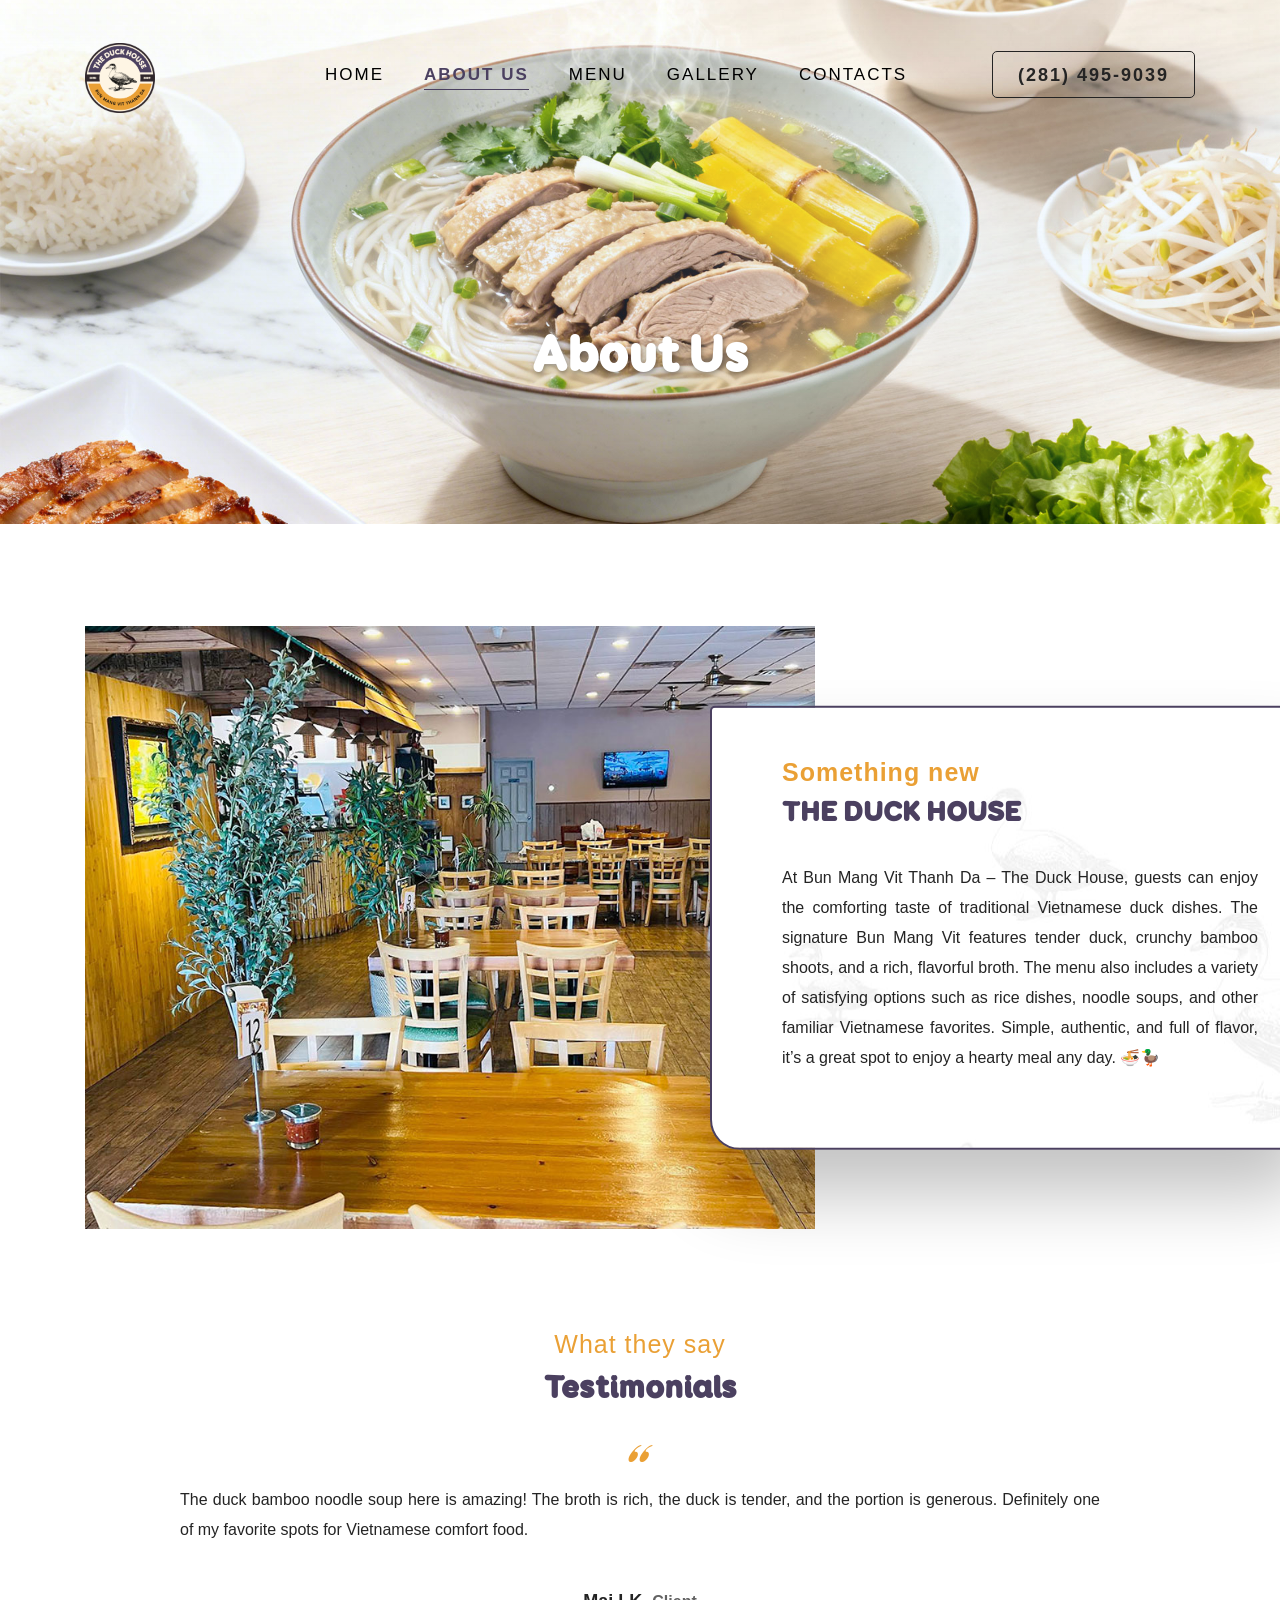
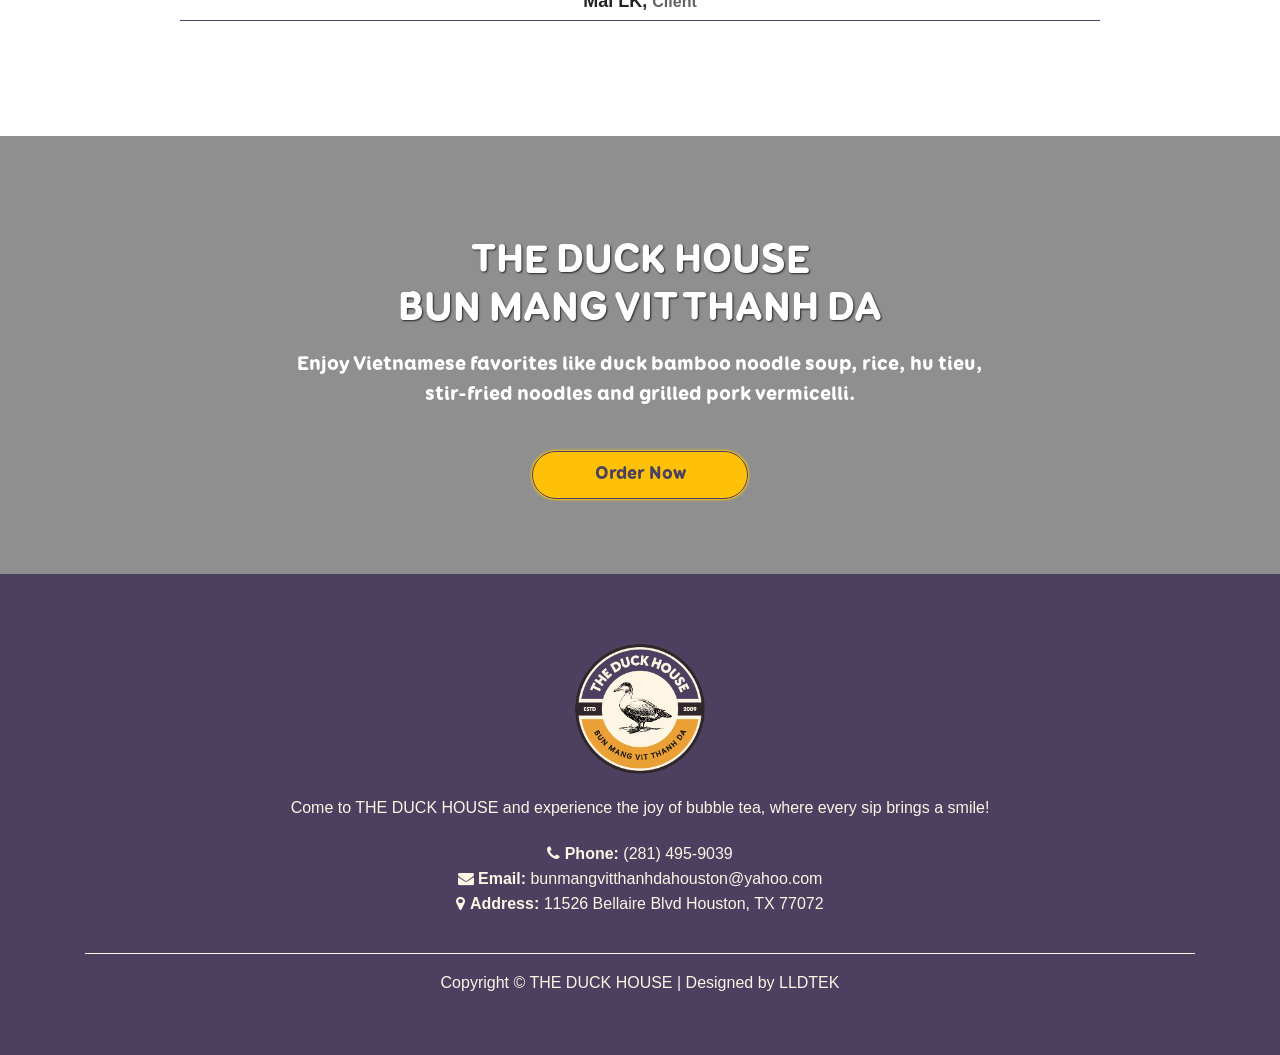
==== abouts.html @ c7962e93 "A-03" ====
<!DOCTYPE html>
<html lang="en">
<head>
<title>About Us | BUN MANG VIT THANH DA - THE DUCK HOUSE</title>
<meta charset="utf-8">
<meta http-equiv="X-UA-Compatible" content="IE=edge">
<meta name="description" content="88 SAIGON Pho & Banh Mi">
<meta name="viewport" content="width=device-width, initial-scale=1">
<link rel="stylesheet" type="text/css" href="styles/bootstrap-4.1.2/bootstrap.min.css">
<link href="plugins/font-awesome-4.7.0/css/font-awesome.min.css" rel="stylesheet" type="text/css">
<link rel="stylesheet" type="text/css" href="plugins/OwlCarousel2-2.2.1/owl.carousel.css">
<link rel="stylesheet" type="text/css" href="plugins/OwlCarousel2-2.2.1/owl.theme.default.css">
<link rel="stylesheet" type="text/css" href="plugins/OwlCarousel2-2.2.1/animate.css">
<link rel="icon" href="images/bun-mang-vit-thanh-da-the-duck-house-favicon.svg">
<link href="plugins/jquery-datepicker/jquery-ui.css" rel="stylesheet" type="text/css">
<link href="plugins/jquery-timepicker/jquery.timepicker.css" rel="stylesheet" type="text/css">
<link rel="stylesheet" href="../../assets/vendors/themify-icons/css/themify-icons.css">    
<link rel="stylesheet" type="text/css" href="styles/about.css">
<link rel="stylesheet" type="text/css" href="styles/about_responsive.css">
</head>
<body>

<div class="super_container">
	
	<!-- Header -->

	<header class="header">
		<div class="container">
			<div class="row">
				<div class="col">
					<div class="header_content d-flex flex-row align-items-center justify-content-start">
						<div class="logo">
							<a href="#">
								<img src="images/bun-mang-vit-thanh-da-the-duck-house-logo.png" style="width: 70px">
							</a>
						</div>
						<nav class="main_nav">
							<ul class="d-flex flex-row align-items-center justify-content-start">
								<li><a href="index.html">home</a></li>
								<li><a href="abouts.html" class="active">about us</a></li>
								<li><a href="menu.html">menu</a></li>
								<li><a href="gallery.html">gallery</a></li>
								<li><a href="contacts.html">contacts</a></li>
							</ul>
						</nav>
						<div class="reservations_phone ml-auto"><a href="tel:+1(281) 495-9039" class="phone">(281) 495-9039</a></div>
					</div>
				</div>
			</div>
		</div>
	</header>

	<!-- Hamburger -->
	
	<div class="hamburger_bar trans_400 d-flex flex-row align-items-center justify-content-start">
		<div class="hamburger">
			<div class="menu_toggle d-flex flex-row align-items-center justify-content-start">
				<span>menu</span>
				<div class="hamburger_container">
					<div class="menu_hamburger">
						<div class="line_1 hamburger_lines" style="transform: matrix(1, 0, 0, 1, 0, 0);"></div>
						<div class="line_2 hamburger_lines" style="visibility: inherit; opacity: 1;"></div>
						<div class="line_3 hamburger_lines" style="transform: matrix(1, 0, 0, 1, 0, 0);"></div>
					</div>
				</div>
			</div>
		</div>
	</div>

	<!-- Menu -->

	<div class="menu trans_800">
		<div class="menu_content d-flex flex-column align-items-center justify-content-center text-center">
			<ul>
				<li><a href="index.html">home</a></li>
				<li><a href="abouts.html" class="active">about us</a></li>
				<li><a href="menu.html">menu</a></li>
				<li><a href="gallery.html">gallery</a></li>
				<li><a href="contacts.html">contacts</a></li>
			</ul>
		</div>
		<div class="menu_reservations_phone ml-auto"><a href="tel:+1(281) 495-9039" class="phone">(281) 495-9039</a></div>
	</div>
	
	<!-- Home -->

	<div class="home">
		<div class="parallax_background parallax-window" data-parallax="scroll" data-image-src="images/bun-mang-vit-thanh-da-the-duck-house-banner-03.jpg" data-speed="0.8"></div>
		<div class="overlay-banner"></div>
		<div class="home_container">
			<div class="container">
				<div class="row">
					<div class="col">
						<div class="home_content text-center">
							<!-- <div class="home_subtitle page_subtitle" style="font-family: emoji">88 SAIGON Pho & Banh Mi</div> -->
							<div class="home_title"><h1>About Us</h1></div>
						</div>
					</div>
				</div>
			</div>
		</div>
	</div>

	<!-- Intro -->

	<div class="intro">
		<div class="container">
			<div class="row">
				<div class="col">
					<div class="intro_content" style="background: url(images/bg-02.jpg)">
						<div class="intro_subtitle page_subtitle_1"><b>Something new</b></div>
						<div class="intro_title"><h2>THE DUCK HOUSE</h2></div>
						<div class="intro_text">
							<p>
								At Bun Mang Vit Thanh Da – The Duck House, guests can enjoy the comforting taste of traditional Vietnamese duck dishes. The signature Bun Mang Vit features tender duck, crunchy bamboo shoots, and a rich, flavorful broth. The menu also includes a variety of satisfying options such as rice dishes, noodle soups, and other familiar Vietnamese favorites. Simple, authentic, and full of flavor, it’s a great spot to enjoy a hearty meal any day. 🍜🦆
							</p>
						</div>
					</div>
					<div class="row">
						<div class="col-lg-8">
							<div class="intro_image"><img src="images/bun-mang-vit-thanh-da-the-duck-house-business-hours-02.jpg" alt=""></div>
						</div>
					</div>
				</div>	
			</div>
		</div>
	</div>

	<!-- Chefs -->

	<!-- <div class="chefs">
		<div class="container">
			<div class="row">
				<div class="col">
					<div class="section_title_container">
						<div class="section_subtitle page_subtitle">Something new</div>
						<div class="section_title"><h1>Meet the Chefs</h1></div>
					</div>
				</div>
			</div>
			<div class="row chefs_text_row">
				<div class="col-lg-6">
					<div class="chefs_text">
						<p>Welcome to our Vietnamese Cuisine Restaurant, where every dish is a symphony of flavors, carefully crafted to transport you to the vibrant streets of Vietnam. Experience the tantalizing blend of aromatic herbs, bold spices, and fresh ingredients that make Vietnamese cuisine truly exceptional. From the fragrant pho that warms your soul to the delicate spring rolls that dance on your taste buds, our menu is a testament to the rich culinary heritage of Vietnam.</p>
					</div>
				</div>
				<div class="col-lg-6">
					<div class="chefs_text">
						<p>Whether you're craving the comforting embrace of a steaming bowl of bun bo Hue or the zesty burst of flavor from a plate of banh xeo, our skilled chefs are dedicated to delivering an authentic dining experience that captures the essence of Vietnamese gastronomy. Come, join us on this gastronomic adventure, where each bite is a voyage through the captivating flavors and cultural treasures of Vietnam.</p>
					</div>
				</div>
			</div>
			<div class="row chefs_row row-eq-height">
				
				<!-- Chef --
				<div class="col-xl-3 col-md-6 chef_col d-flex flex-column align-items-center justify-content-end">
					<div class="chef">
						<div class="chef_image"><img src="images/88-saigon-pho-banh-mi-chef-01.jpg" alt=""></div>
						<div class="chef_content text-center">
							<div class="chef_name">Gordon Arnold</div>
							<div class="chef_subtitle">Top Chef</div>
							<div class="chef_button ml-auto mr-auto trans_400"><a href="#">see more</a></div>
						</div>
					</div>
				</div>

				<!-- Chef --
				<div class="col-xl-3 col-md-6 chef_col d-flex flex-column align-items-center justify-content-end">
					<div class="chef">
						<div class="chef_image"><img src="images/88-saigon-pho-banh-mi-chef-02.jpg" alt=""></div>
						<div class="chef_content text-center">
							<div class="chef_name">Laura Edna</div>
							<div class="chef_subtitle">Sauce Chef</div>
							<div class="chef_button ml-auto mr-auto trans_400"><a href="#">see more</a></div>
						</div>
					</div>
				</div>

				<!-- Chef --
				<div class="col-xl-3 col-md-6 chef_col d-flex flex-column align-items-center justify-content-end">
					<div class="chef">
						<div class="chef_image"><img src="images/88-saigon-pho-banh-mi-chef-03.jpg" alt=""></div>
						<div class="chef_content text-center">
							<div class="chef_name">Brian Jones</div>
							<div class="chef_subtitle">Dessert Chef</div>
							<div class="chef_button ml-auto mr-auto trans_400"><a href="#">see more</a></div>
						</div>
					</div>
				</div>

				<!-- Chef --
				<div class="col-xl-3 col-md-6 chef_col d-flex flex-column align-items-center justify-content-end">
					<div class="chef">
						<div class="chef_image"><img src="images/88-saigon-pho-banh-mi-chef-04.jpg" alt=""></div>
						<div class="chef_content text-center">
							<div class="chef_name">Jennifer Bella</div>
							<div class="chef_subtitle">Sushi Chef</div>
							<div class="chef_button ml-auto mr-auto trans_400"><a href="#">see more</a></div>
						</div>
					</div>
				</div>

			</div>
		</div>
	</div> -->

	<!-- Testimonials -->

	<div class="testimonials">
		<div class="parallax_background parallax-window" data-parallax="scroll" data-speed="0.8"></div>
		<div class="container">
			<div class="row">
				<div class="col text-center">
					<div class="section_title_container">
						<div class="section_subtitle page_subtitle_1">What they say</div>
						<div class="section_title"><h1>Testimonials</h1></div>
					</div>
				</div>
			</div>
			<div class="row testimonials_row">
				<div class="col-lg-10 offset-lg-1">
					
					<!-- Testimonials Slider -->
					<div class="test_slider_container">
						<div class="owl-carousel owl-theme test_slider">
							
							<!-- Slide -->
							<div class="owl-item text-center">
								<div class="quote ml-auto mr-auto"><img src="images/quote.png" alt=""></div>
								<div class="test_text">
									<p>
										The duck bamboo noodle soup here is amazing! The broth is rich, the duck is tender, and the portion is generous. Definitely one of my favorite spots for Vietnamese comfort food.
									</p>
								</div>
								<div class="test_info">Mai LK, <span>Client</span></div>
							</div>
							
							<div class="owl-item text-center">
								<div class="quote ml-auto mr-auto"><img src="images/quote.png" alt=""></div>
								<div class="test_text">
									<p>
										I tried the grilled pork vermicelli and it was perfect. The pork was smoky and flavorful, and the fresh vegetables made the dish even better.
									</p>
								</div>
								<div class="test_info">Alex Ngo, <span>Client</span></div>
							</div>

							<div class="owl-item text-center">
								<div class="quote ml-auto mr-auto"><img src="images/quote.png" alt=""></div>
								<div class="test_text">
									<p>
										The congee here is simple but incredibly comforting. Perfect for a light meal or when you want something warm and satisfying.
									</p>
								</div>
								<div class="test_info">Gordon Lam, <span>Client</span></div>
							</div>

							<div class="owl-item text-center">
								<div class="quote ml-auto mr-auto"><img src="images/quote.png" alt=""></div>
								<div class="test_text">
									<p>
										The hu tieu is fresh and delicious. The soup is clear but full of flavor, and the toppings are generous.
									</p>
								</div>
								<div class="test_info">Ha Trang, <span>Client</span></div>
							</div>

							<div class="owl-item text-center">
								<div class="quote ml-auto mr-auto"><img src="images/quote.png" alt=""></div>
								<div class="test_text">
									<p>
										Great place for a quick and tasty meal. From duck noodle soup to rice dishes, everything tastes homemade and authentic.
									</p>
								</div>
								<div class="test_info">Loan Lee, <span>Client</span></div>
							</div>
						
						</div>
					</div>
				</div>
			</div>
		</div>
	</div>

	<!-- Reservations -->

	<div class="reservations text-center">
		<div class="parallax_background parallax-window" data-parallax="scroll" data-image-src="images/bun-mang-vit-thanh-da-the-duck-house-review-01.jpg" data-speed="0.8"></div>
		<div class="overlay-body"></div>
		<div class="container">
			<div class="row justify-content-center">
				<div class="col-lg-8">
					<div class="reservations_content d-flex flex-column align-items-center justify-content-center fontvl">						
						<div class="res_title mb-3">THE DUCK HOUSE<br>BUN MANG VIT THANH DA</div>
						<div class="text-base">Enjoy Vietnamese favorites like duck bamboo noodle soup, rice, hu tieu, stir-fried noodles and grilled pork vermicelli.</div>						
						<button class="res_button"><a target=_blank href="" style="color: #4b4060">Order Now</a></button>
					</div>
				</div>
			</div>
		</div>		
	</div>

	<!-- Back to top button -->
     <!-- <a class="btn-scroll" id="button-top"><i class="ti-arrow-up"></i></a> -->
    <!-- Button control -->
     

	<!-- Footer -->

	<footer class="footer">
		<div class="container">
			<div class="row text-center">

				<div class="col-lg-12 footer_col">
					<div class="footer_logo">
						<img src="images/bun-mang-vit-thanh-da-the-duck-house-logo.png" style="width: 130px">
					</div>
					<br>
					<div class="footer_contact_text">
						Come to THE DUCK HOUSE and experience the joy of bubble tea, where every sip brings a smile!
					</div>
					<br>
					<ul>
						<li class="d-flex flex-row align-items-start justify-content-center">
							<div class="footer_contact_text"><i class="fa fa-phone"> </i>
								<b style="color: #fef5e4">Phone:</b><a href="tel:+1(281) 495-9039"> (281) 495-9039</a></div>
						</li>
						<li class="d-flex flex-row align-items-start justify-content-center">
							<div class="footer_contact_text"><i class="fa fa-envelope"></i>
								<b style="color: #fef5e4">Email:</b><a target=_blank href="mailto:bunmangvitthanhdahouston@yahoo.com"> bunmangvitthanhdahouston@yahoo.com</a></div>
						</li>
						<li class="d-flex flex-row align-items-start justify-content-center">
							<div class="footer_contact_text"><i class="fa fa-map-marker"></i>
								<b style="color: #fef5e4">Address:</b><a target=_blank href="https://maps.app.goo.gl/J9MWYykcPsi7WcvD6"> 11526 Bellaire Blvd Houston, TX 77072</a></div>
						</li>
					</ul>
				<br>
				<hr>	
				</div>

				<div class="col-lg-12 footer_col">
					<div class="footer_contact_text">
						Copyright &copy; THE DUCK HOUSE | Designed by <a href="https://lldtek.org" target="_blank">LLDTEK</a>
					</div>
				</div>

			</div>
		</div>
	</footer>
</div>

<script src="js/jquery-3.2.1.min.js"></script>
<script src="styles/bootstrap-4.1.2/popper.js"></script>
<script src="styles/bootstrap-4.1.2/bootstrap.min.js"></script>
<script src="plugins/greensock/TweenMax.min.js"></script>
<script src="plugins/greensock/TimelineMax.min.js"></script>
<script src="plugins/scrollmagic/ScrollMagic.min.js"></script>
<script src="plugins/greensock/animation.gsap.min.js"></script>
<script src="plugins/greensock/ScrollToPlugin.min.js"></script>
<script src="plugins/OwlCarousel2-2.2.1/owl.carousel.js"></script>
<script src="plugins/easing/easing.js"></script>
<script src="plugins/parallax-js-master/parallax.min.js"></script>
<script src="plugins/jquery-datepicker/jquery-ui.js"></script>
<script src="plugins/jquery-timepicker/jquery.timepicker.js"></script>
<script src="js/about.js"></script>
</body>
</html>
---- styles/about.css ----
@charset "utf-8";
/* CSS Document */

/******************************

[Table of Contents]

1. Fonts
2. Body and some general stuff
3. Header
4. Menu
5. Home
6. Intro
7. Chefs
8. Testimonials
9. Reservations
10. Footer


******************************/

/***********
1. Fonts
***********/

@import url('https://fonts.googleapis.com/css?family=Alex+Brush|Great+Vibes|PT+Sans+Narrow:400,700');
@font-face
{
	font-family: 'Edward';
	src: url(../font/edwardian_script_itc.ttf) format('truetype'),
	url(../font/edwardian_script_itc.otf) format('opentype');
	font-family: 'vl';
	src: url(../font/VLBOOSTERNEXTFY-BLACK.OTF) format('truetype');
}

.fontvl {
	font-family: vl;
}

/*********************************
2. Body and some general stuff
*********************************/

*
{
	margin: 0;
	padding: 0;
	-webkit-font-smoothing: antialiased;
	-webkit-text-shadow: rgba(0,0,0,.01) 0 0 1px;
	text-shadow: rgba(0,0,0,.01) 0 0 1px;
}
body
{
	font-family: sans-serif;
	font-size: 14px;
	font-weight: 400;
	background: #FFFFFF;
	color: #a5a5a5;
}
div
{
	display: block;
	position: relative;
	-webkit-box-sizing: border-box;
    -moz-box-sizing: border-box;
    box-sizing: border-box;
}
ul
{
	list-style: none;
	margin-bottom: 0px;
}
p
{
	font-family: sans-serif;
	font-size: 16px;
	line-height: 1.875;
	font-weight: 400;
	color: #242424;
	-webkit-font-smoothing: antialiased;
	-webkit-text-shadow: rgba(0,0,0,.01) 0 0 1px;
	text-shadow: rgba(0,0,0,.01) 0 0 1px;
}
p a
{
	display: inline;
	position: relative;
	color: inherit;
	border-bottom: solid 1px #000;
	-webkit-transition: all 200ms ease;
	-moz-transition: all 200ms ease;
	-ms-transition: all 200ms ease;
	-o-transition: all 200ms ease;
	transition: all 200ms ease;
}
p:last-of-type
{
	/* margin-bottom: 0; */
	text-align: justify;
	letter-spacing: 0px;
    word-spacing: 0px;
}
a
{
	-webkit-transition: all 200ms ease;
	-moz-transition: all 200ms ease;
	-ms-transition: all 200ms ease;
	-o-transition: all 200ms ease;
	transition: all 200ms ease;
}
a, a:hover, a:visited, a:active, a:link
{
	text-decoration: none;
	-webkit-font-smoothing: antialiased;
	-webkit-text-shadow: rgba(0,0,0,.01) 0 0 1px;
	text-shadow: rgba(0,0,0,.01) 0 0 1px;
	color: #242424;
}
p a:active
{
	position: relative;
	color: #FF6347;
}
p a:hover
{
	color: #5ea6f8;
    font-weight: 700;
}
p a:hover::after
{
	opacity: 0.2;
}
::selection
{
	background: rgba(196, 171, 159, 0.5);
	color: #FFFFFF;
}
p::selection
{
	
}
h1{font-size: 48px;}
h2{font-size: 36px;}
h3{font-size: 24px;}
h4{font-size: 18px;}
h5{font-size: 14px;}
h1, h2, h3, h4, h5, h6
{
	font-family: vl;
	-webkit-font-smoothing: antialiased;
	-webkit-text-shadow: rgba(0,0,0,.01) 0 0 1px;
	text-shadow: rgba(0,0,0,.01) 0 0 1px;
	line-height: 1.2;
	color: #232323;
}
h1::selection, 
h2::selection, 
h3::selection, 
h4::selection, 
h5::selection, 
h6::selection
{
	
}
.form-control
{
	color: #db5246;
}
section
{
	display: block;
	position: relative;
	box-sizing: border-box;
}
.clear
{
	clear: both;
}
.clearfix::before, .clearfix::after
{
	content: "";
	display: table;
}
.clearfix::after
{
	clear: both;
}
.clearfix
{
	zoom: 1;
}
.float_left
{
	float: left;
}
.float_right
{
	float: right;
}
.trans_200
{
	-webkit-transition: all 200ms ease;
	-moz-transition: all 200ms ease;
	-ms-transition: all 200ms ease;
	-o-transition: all 200ms ease;
	transition: all 200ms ease;
}
.trans_300
{
	-webkit-transition: all 300ms ease;
	-moz-transition: all 300ms ease;
	-ms-transition: all 300ms ease;
	-o-transition: all 300ms ease;
	transition: all 300ms ease;
}
.trans_400
{
	-webkit-transition: all 400ms ease;
	-moz-transition: all 400ms ease;
	-ms-transition: all 400ms ease;
	-o-transition: all 400ms ease;
	transition: all 400ms ease;
}
.trans_500
{
	-webkit-transition: all 500ms ease;
	-moz-transition: all 500ms ease;
	-ms-transition: all 500ms ease;
	-o-transition: all 500ms ease;
	transition: all 500ms ease;
}
.trans_800
{
	-webkit-transition: all 800ms ease;
	-moz-transition: all 800ms ease;
	-ms-transition: all 800ms ease;
	-o-transition: all 800ms ease;
	transition: all 800ms ease;
}
.fill_height
{
	height: 100%;
}
.super_container
{
	width: 100%;
	overflow: hidden;
}
.prlx_parent
{
	overflow: hidden;
}
.prlx
{
	height: 130% !important;
}
.parallax-window
{
    min-height: 400px;
    background: transparent;
}
.parallax_background
{
	position: absolute;
	top: 0;
	left: 0;
	width: 100%;
	height: 100%;
}
.background_image
{
	position: absolute;
	top: 0;
	left: 0;
	width: 100%;
	height: 100%;
	background-repeat: no-repeat;
	background-size: cover;
	background-position: center center;
}
.nopadding
{
	padding: 0px !important;
}
.page_subtitle
{
	font-family: 'Edward', sans-serif;
	color: #b49383;
	line-height: 0.75;
}
.page_subtitle_1 {
    font-size: 25px !important;
    letter-spacing: 1px;
    color: #eaa035;
    padding-bottom: 10px;
    line-height: 0.75;
}
.button
{
	width: 163px;
	height: 47px;
	background: transparent;
	border: solid 2px #c4ab9f;
	text-align: center;
}
.button a
{
	display: block;
	font-size: 18px;
	color: #b49383;
	line-height: 44px;
}
.button:hover
{
	background: #c4ab9f;
}
.button:hover a
{
	color: #FFFFFF;
}
.section_subtitle
{
	font-size: 36px;
}
.section_title h1
{
	font-size: 32px;
    font-weight: 700;
    color: #4b4060;
}

.overlay-banner
{
	background: linear-gradient(#ffffff00, #b0d6ff2e, #00254d00);
	position: absolute;
    top: 0;
    left: 0;
    width: 100%;
    height: 100%;
}

.overlay-body
{
	background: #00000070;
	position: absolute;
    top: 0;
    left: 0;
    width: 100%;
    height: 100%;
}

/*********************************
3. Header
*********************************/

.header
{
	position: fixed;
	top: 0;
	left: 0;
	width: 100%;
	z-index: 100;
	-webkit-transition: all 400ms ease;
	-moz-transition: all 400ms ease;
	-ms-transition: all 400ms ease;
	-o-transition: all 400ms ease;
	transition: all 400ms ease;
}
.header.scrolled
{
	background:#fef5e4;
}
.header_content
{
	width: 100%;
	height: 149px;
	-webkit-transition: all 400ms ease;
	-moz-transition: all 400ms ease;
	-ms-transition: all 400ms ease;
	-o-transition: all 400ms ease;
	transition: all 400ms ease;
}
.header.scrolled .header_content
{
	height: 80px;
}
.logo
{
	-webkit-transform: translateY(3px);
	-moz-transform: translateY(3px);
	-ms-transform: translateY(3px);
	-o-transform: translateY(3px);
	transform: translateY(3px);
}
.logo a
{
	display: block;
}
.logo a > div:first-child
{
	font-size: 36px;
	line-height: 0.75;
	color: #FFFFFF;
}
.logo a > div:last-child
{
	font-size: 12px;
	text-transform: uppercase;
	color: #FFFFFF;
	letter-spacing: 0.680em;
	line-height: 0.75;
	margin-top: 12px;
}
.main_nav
{
	margin-left: 170px;
}
.main_nav ul li:not(:last-child)
{
	margin-right: 40px;
}
.main_nav ul li a
{
	font-size: 17px;
    font-weight: 500;
    color: #000;
    text-transform: uppercase;
    letter-spacing: 2px;
}
.main_nav ul li a:hover {
    color: #4b4060;
    border-bottom: solid 1px #4b4060;
    padding-bottom: 5px;
}
.active {
	color: #4b4060 !important;
	font-weight: 600 !important;
    border-bottom: solid 1px #4b4060;
    padding-bottom: 5px;
}
.reservations_phone {
    height: 47px;
    line-height: 43px;
    padding: 2px 25px 0 25px;
    text-align: center;
    border: solid .7px #242424;
    font-size: 16px;
    font-weight: 700;
    color: #242424;
    border-radius: 5px;
}
.reservations_phone .phone {
    font-size: 18px;
    color: #242424;
    letter-spacing: 2px;
}
.reservations_phone .phone:hover
{
	color: #4b4060;
}
.hamburger_bar
{
	position: fixed;
	top: 0;
	right: calc((100vw - 690px) / 2 - 15px);
	width: auto;
	height: 149px;
	z-index: 102;
}
.hamburger_bar.scrolled
{
	height: 80px;
}
.hamburger
{
	display: none;
	position: absolute;
	top: 50%;
	-webkit-transform: translateY(-50%);
	-moz-transform: translateY(-50%);
	-ms-transform: translateY(-50%);
	-o-transform: translateY(-50%);
	transform: translateY(-50%);
	right: 0px;
	cursor: pointer;
	padding: 15px;
	z-index: 2;
}
.menu_toggle
{
	display: block;
}
.menu_hamburger
{
	display: block;
	position: relative;
	width: 12px;
	height: 12px;
}
.hamburger_lines
{
	display: block;
	position: absolute;
	left: 0px;
	width: 100%;
	height: 2px;
	background: #242424;
	-webkit-transition: all 800ms ease;
	-moz-transition: all 800ms ease;
	-ms-transition: all 800ms ease;
	-o-transition: all 800ms ease;
	transition: all 800ms ease;
	transform-origin: center center;
}
.line_1
{
	top: 0px;
}
.line_2
{
	top: 5px;
}
.line_3
{
	top: 10px;
}
.hamburger.active .line_1
{
	transform: translateY(5px) rotate(45deg) !important;
}
.hamburger.active .line_3
{
	transform: translateY(-5px) rotate(-45deg) !important;
}
.hamburger.active .line_2
{
	opacity: 0 !important;
}
.menu_toggle span
{
	display: block;
	position: relative;
	font-size: 17px;
	font-weight: 700;
	line-height: 12px;
	letter-spacing: 1px;
	text-transform: uppercase;
	color: #242424;
}

/*********************************
4. Menu
*********************************/

.menu
{
	position: fixed;
	top: 0;
	left: 0;
	width: 100vw;
	height: 100vh;
	background: #fef5e4;
	z-index: 101;
	visibility: hidden;
	opacity: 0;
	padding-bottom: 100px;
}
.menu.active
{
	visibility: visible;
	opacity: 1;
}
.menu_content
{
	width: 100%;
	height: 100%;
}
.menu_content ul li:not(:last-child)
{
	margin-bottom: 3px;
}
.menu_content ul li
{
	display: block;
}
.menu_content ul li a
{
	display: block;
	font-size: 24px;
	text-transform: uppercase;
	color: #242424;
	font-weight: 500;
	letter-spacing: 0.075em;
}
.menu_content ul:hover li a
{
	color: rgba(255,255,255,0.5);
}
.menu_content ul li a:hover
{
	color: rgba(255,255,255,1);
}
.menu_reservations_phone
{
	position: absolute;
	left: 50%;
	-webkit-transform: translateX(-50%);
	-moz-transform: translateX(-50%);
	-ms-transform: translateX(-50%);
	-o-transform: translateX(-50%);
	transform: translateX(-50%);
	bottom: 40px;
	height: 47px;
	line-height: 43px;
	padding-left: 25px;
	padding-right: 20px;
	text-align: center;
	border: solid .7px #4b4060;
	font-size: 16px;
	font-weight: 700;
	color: #4b4060;
	white-space: nowrap;
}

/*********************************
5. Home
*********************************/

.home
{
	width: 100%;
	height: 524px;
}
.home_container
{
	position: absolute;
	bottom: 129px;
	left: 0;
	width: 100%;
}
.home_subtitle
{
	font-size: 48px;
	font-weight: bold;
	line-height: 0.75;
}
.home_title
{
	margin-top: -2px;
}
.home_title h1
{
	font-size: 50px;
	color: #FFFFFF;
	font-weight: 700;
	text-shadow: 1px 2px 5px #12121260;
}

/*********************************
6. Intro
*********************************/

.intro
{
	width: 100%;
	background: fef5e4;
	padding-top: 102px;
}
.intro_image
{
	width: 100%;
}
.intro_image img
{
	max-width: 100%;
}
.intro_content
{
	position: absolute;
	top: 50%;
	-webkit-transform: translateY(-50%);
	-moz-transform: translateY(-50%);
	-ms-transform: translateY(-50%);
	-o-transform: translateY(-50%);
	transform: translateY(-50%);
	right: -165px;
	width: 679px;
	background: #fafdff;
	border: solid 2px #4b4060;
	box-shadow: 0px 45px 70px rgba(0,0,0,0.24);
	z-index: 1;
	padding-top: 55px;
	padding-bottom: 59px;
	padding-left: 70px;
	padding-right: 50px;
	border-top-left-radius: 5px;
    border-top-right-radius: 5px;
    border-bottom-left-radius: 30px;
    border-bottom-right-radius: 30px;
}
.intro_subtitle
{
	font-size: 36px;
}
.intro_title
{
	margin-top: 6px;
}
.intro_title h2 {
    font-size: 28px;
    font-weight: 700;
    color: #4b4060;
}
.intro_text
{
	margin-top: 32px;
}
.text-base 
{
	color: #ffffff;
    font-size: 20px;
}

/*********************************
7. Chefs
*********************************/

.chefs
{
	width: 100%;
	background: #FFFFFF;
	padding-top: 93px;
	padding-bottom: 63px;
}
.chefs_text_row
{
	margin-top: 24px;
}
.chefs_row
{
	margin-top: 57px;
}
.chef_image
{
	width: 100%;
}
.chef_image img
{
	max-width: 100%;
}
.chef_content
{
	padding-top: 36px;
	padding-bottom: 40px;
}
.chef_name
{
	font-size: 22px;
	color: #000000;
	line-height: 1.2;
}
.chef_subtitle
{
	font-size: 16px;
	color: #636363;
	line-height: 1.2;
	margin-top: 6px;
}
.chef_button
{
	width: 98px;
	height: 41px;
	background: #c4ab9f;
	margin-top: 14px;
}
.chef_button:hover
{
	box-shadow: 0px 5px 10px rgba(0,0,0,0.25);
}
.chef_button a
{
	display: block;
	font-size: 16px;
	text-transform: uppercase;
	color: #FFFFFF;
	line-height: 41px;
}

/*********************************
8. Testimonials
*********************************/

.testimonials
{
	width: 100%;
	padding-top: 106px;
	padding-bottom: 115px;
}
.testimonials .section_title
{
	margin-top: 6px;
}
.testimonials_row
{
	margin-top: 28px;
}
.testimonials .parallax_background {
	background: fef5e4;
}
.quote
{
	width: 25px;
	height: 17px;
}
.quote img
{
	max-width: 100%;
}
.test_text
{
	margin-top: 23px;
}
.test_info
{
	font-size: 18px;
	color: #232323;
	margin-top: 43px;
}
.test_info span
{
	font-size: 16px;
	color: #636363;
}

/*********************************
9. Reservations
*********************************/

.reservations
{
	width: 100%;
	padding-top: 101px;
	padding-bottom: 75px;
}
.res_stars
{
	font-size: 36px;
	font-weight: normal;
}
.res_title
{
	/* font-size: 48px;
	color: #FFFFFF;
	font-weight: 400;
	line-height: 0.75;
	margin-top: 17px; */

	font-size: 40px;
    color: #ffffff;
    line-height: 1.2;
    text-shadow: 1px 1px 2px #242424;
}
.res_form_container
{
	margin-top: 72px;
}
.res_input
{
	background: transparent;
	width: 210px;
	height: 52px;
	border: solid 2px #c4ab9f;
	font-size: 16px;
	color: #FFFFFF;
	padding-left: 25px;
	outline: none;
}
.res_input:not(:last-child)
{
	margin-right: 16px;
}
.res_select
{
	-webkit-appearance: none;
    -moz-appearance: none;
    -ms-appearance: none;
    -o-appearance: none;
    appearance: none;
    -webkit-box-shadow: 0px 0px 0px rgba(0, 0, 0, 0);
    -webkit-user-select: none;
    background: transparent;
	width: 210px;
	height: 52px;
	border: solid 2px #c4ab9f;
	font-size: 16px;
	color: #FFFFFF;
	padding-left: 25px;
	outline: none;
	border-radius: 5px;
}
.res_select option
{
	color: #282828;
}
.res_button
{
	width: 216px;
    height: 48px;
    background: #ffc107;
    color: #FFFFFF;
    border: none;
    outline: none;
    margin-top: 42px;
    font-size: 18px;
    cursor: pointer;
    border-radius: 50px;
    border: solid 1px #4b4060;
    box-shadow: 0 0 2px 1px #ffc107;
}

.res_button:hover
{
	background: #fff;
    border: solid 2px #4b4060;
    outline: none;
    box-shadow: 0 0 2px 1px #4b4060;
}

.res_button:hover a
{
	color: #4b4060 !important;
}

/*********************************
10. Footer
*********************************/

.footer
{
	width: 100%;
	background: #4b4060;
	padding-top: 70px;
	padding-bottom: 60px;
}
.footer_logo_title
{
	font-size: 57px;
	line-height: 0.75;
	color: #FFFFFF;
}
.footer_logo_subtitle
{
	font-size: 19px;
	text-transform: uppercase;
	color: #FFFFFF;
	letter-spacing: 0.680em;
	line-height: 0.75;
	margin-top: 17px;
}
.copyright
{
	font-size: 13px;
	color: rgba(255,255,255,0.41);
	line-height: 0.75;
	margin-top: 22px;
}
.footer_about p
{
	color: #000;
}
.footer_contact ul li:not(:last-child)
{
	margin-bottom: 15px;
}
.footer_contact_title
{
	width: 61px;
	height: 21px;
	font-size: 16px;
	color: #000;
	line-height: 21px;
	background: #b8e3ff;
	padding-left: 8px;
	margin-right: 11px;
}
.footer_contact_text
{
	font-size: 16px;
	color: #fef5e4;
	line-height: 25px;
}
.footer_contact_text a{
	font-size: 16px;
	color: #fef5e4;
	font-family: sans-serif;
}
.footer_contact_text a:hover{
	color: #3d7ac7;
}

.footer_contact ul li div:last-child
{
	white-space: nowrap;
}

/* Button control */

.btn-scroll {
	display: inline-block;
	background-color: #000;
	border: solid 1px #fff;
	color: #fff !important;
	width: 40px;
	height: 40px;
	line-height: 40px;
	text-align: center;
	border-radius: 10px;
	position: fixed;
	transition: background-color .3s, 
	  opacity .5s, visibility .5s;
	opacity: 0;
	visibility: hidden;
	z-index: 1000;
  }
  
  #button-top {
	bottom: 8%;
	right: 15px;
  }
  
  #button-home {
	bottom: 250px;
	left: 15px;
  }
  
  #button-hotline {
	bottom: 200px;
	left: 15px;
	line-height: 35px;
  }
  
  .btn-scroll::after {
	font-family: FontAwesome;
	font-weight: normal;
	font-style: normal;
	font-size: 2em;
	line-height: 50px;
	color: #fff;
  }
  .btn-scroll:hover {
	cursor: pointer;
	background-color: #fdfdfd;
	color: #000 !important;
	border: solid 1px #000;
  }
  .btn-scroll:active {
	background-color: #242424;
  }
  .btn-scroll.show {
	opacity: 1;
	visibility: visible;
  }
  
  /* End Button control */
---- styles/about_responsive.css ----
@charset "utf-8";
/* CSS Document */

/******************************

[Table of Contents]

1. 1600px
2. 1440px
3. 1280px
4. 1199px
5. 1024px
6. 991px
7. 959px
8. 880px
9. 768px
10. 767px
11. 539px
12. 479px
13. 400px

******************************/

/************
1. 1600px
************/

@media only screen and (max-width: 1600px)
{
	.intro_content
	{
		width: 600px;
		right: -100px;
	}
}

/************
2. 1440px
************/

@media only screen and (max-width: 1440px)
{
	
}

/************
3. 1380px
************/

@media only screen and (max-width: 1380px)
{
	
}

/************
3. 1280px
************/

@media only screen and (max-width: 1280px)
{
	
}

/************
4. 1199px
************/

@media only screen and (max-width: 1199px)
{
	.main_nav
	{
		margin-left: 70px;
	}
	.main_nav ul li:not(:last-child)
	{
		margin-right: 35px;
	}
	.intro_content
	{
		right: -30px;
	}
	.chefs
	{
		padding-bottom: 23px;
	}
	.chef_col
	{
		margin-bottom: 40px;
	}
	.chef_image
	{
	    width: 75%;
	    margin-left: auto;
	    margin-right: auto;
	}
}

/************
4. 1100px
************/

@media only screen and (max-width: 1100px)
{
	
}

/************
5. 1024px
************/

@media only screen and (max-width: 1024px)
{
	
}

/************
6. 991px
************/

@media only screen and (max-width: 991px)
{
	.hamburger
	{
		display: block;
	}
	.hamburger_bar
	{
		display: block;
	}
	.main_nav,
	.reservations_phone
	{
		display: none;
	}
	.intro_content
	{
		position: relative;
		top: auto;
		-webkit-transform: none;
		-moz-transform: none;
		-ms-transform: none;
		-o-transform: none;
		transform: none;
		right: auto;
		margin-bottom: 102px;
		width: 100%;
	}
	.footer_col:not(:last-child)
	{
		margin-bottom: 80px;
	}
}

/************
7. 959px
************/

@media only screen and (max-width: 959px)
{
	
}

/************
8. 880px
************/

@media only screen and (max-width: 880px)
{
	
}

/************
9. 768px
************/

@media only screen and (max-width: 768px)
{
	
}

/************
10. 767px
************/

@media only screen and (max-width: 767px)
{
	.hamburger_bar
	{
		right: calc((100vw - 510px) / 2 - 15px);
	}
	.home_subtitle
	{
		font-size: 48px;
	}
	.home_title h1
	{
		font-size: 56px;
	}
	.intro_content
	{
		padding-left: 49px;
	}
	.intro_col:not(:last-child)
	{
		margin-bottom: 30px;
	}
	.res_input,
	.res_select
	{
		width: 150px;
	}
}

/************
11. 575px
************/

@media only screen and (max-width: 575px)
{
	p
	{
		font-size: 16px;
	}
	.header_content,
	.header.scrolled .header_content
	{
		height: 80px;
	}
	.hamburger_bar
	{
		right: 0px;
		height: 80px;
	}
	.hamburger_bar.scrolled
	{
		height: 80px;
	}
	.home
	{
		height: 350px;
	}
	.home_container
	{
		bottom: 69px;
	}
	.home_subtitle
	{
		font-size: 29px;
	}
	.home_title h1
	{
		font-size: 36px;
	}
	.section_subtitle
	{
		font-size: 20px !important;
	}
	.section_title h1
	{
		font-size: 36px;
	}
	.intro_content
	{
		/* padding-left: 30px; */
	}
	.intro_subtitle
	{
		font-size: 20px !important;
	}
	.intro_title h2
	{
		font-size: 30px;
	}
	.intro_text
	{
		margin-top: 24px;
	}
	.chef_image
	{
	    width: 50%;
	}
	.res_stars
	{
		font-size: 30px;
	}
	.res_title
	{
		font-size: 36px;
	}
	.res_form_container
	{
		width: 100%;
		margin-top: 60px;
	}
	.res_input:not(:last-child)
	{
		margin-right: 0px;
		margin-bottom: 12px;
	}
	.res_input,
	.res_select
	{
		width: 100%;
	}
	.footer_logo_title
	{
		font-size: 36px;
	}
	.footer_logo_subtitle
	{
		font-size: 12px;
	}
	.footer_contact_title,
	.footer_contact_text
	{
		font-size: 14px;
	}
}

/************
11. 539px
************/

@media only screen and (max-width: 539px)
{
	
}

/************
12. 480px
************/

@media only screen and (max-width: 480px)
{
	
}

/************
13. 479px
************/

@media only screen and (max-width: 479px)
{
	
}

/************
14. 400px
************/

@media only screen and (max-width: 400px)
{
	
}
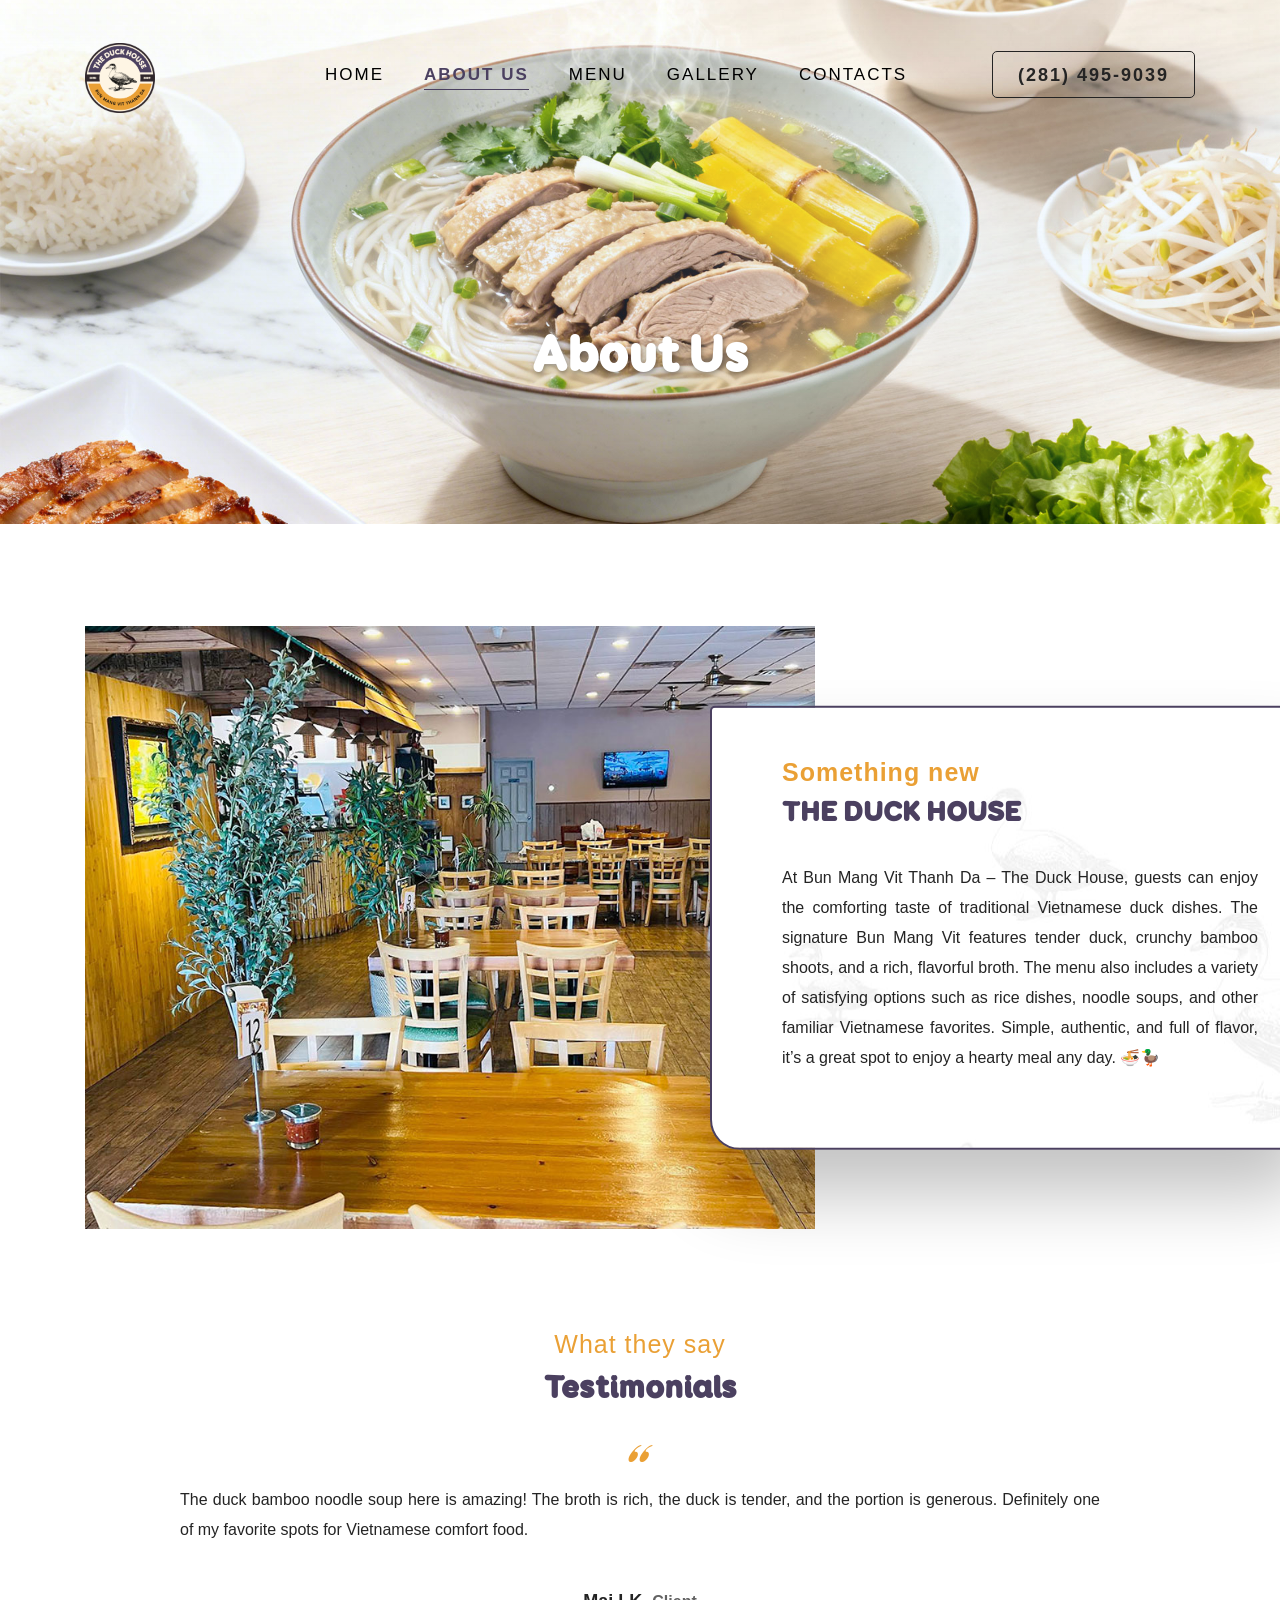
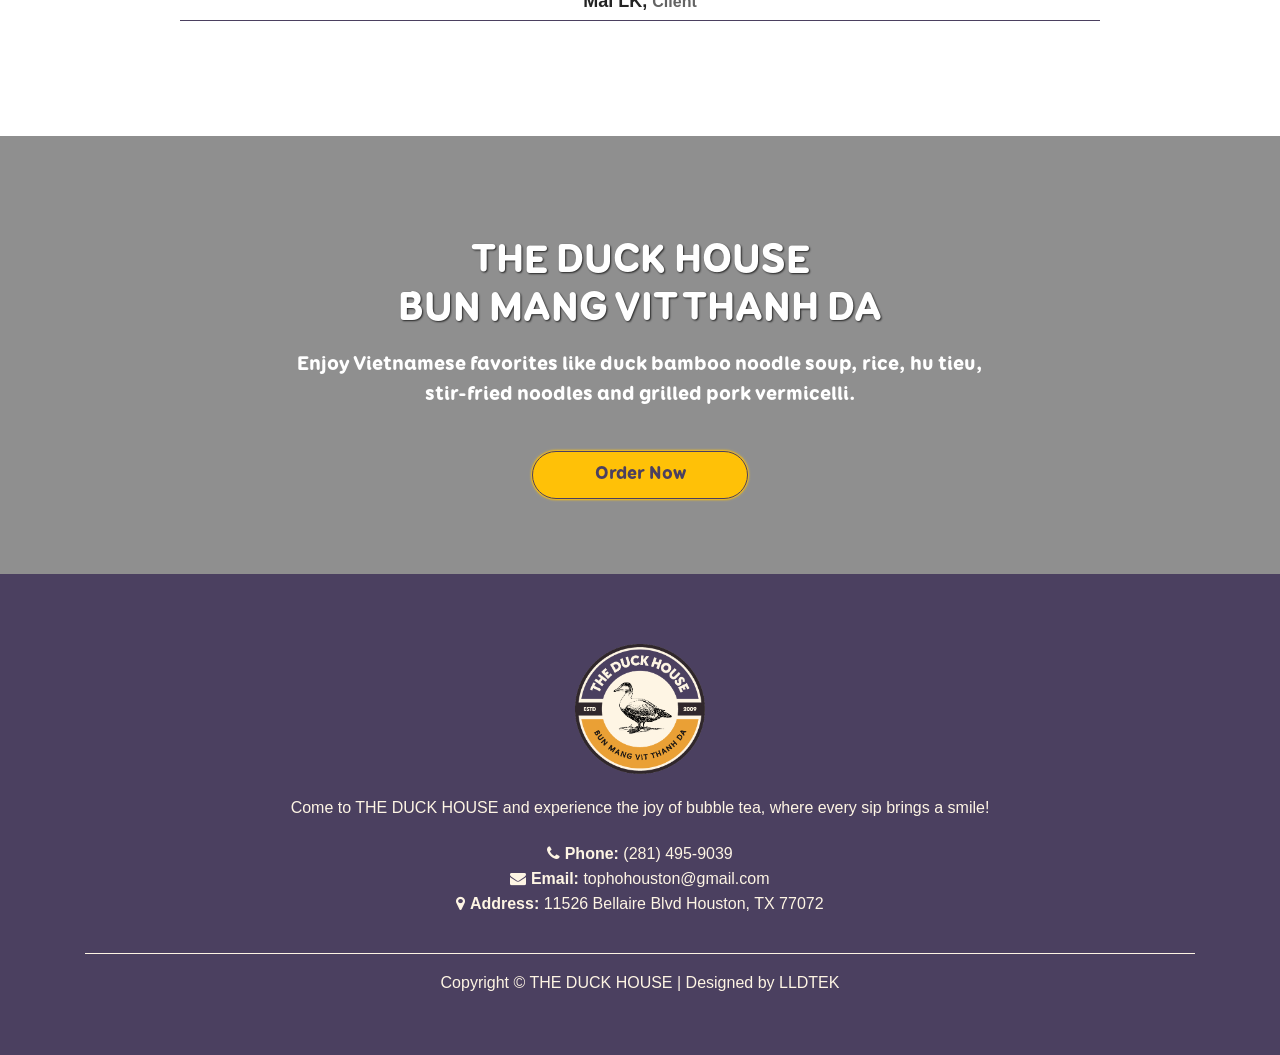
==== commit 3aaa638e: "B-01" ====
--- a/abouts.html
+++ b/abouts.html
@@ -327,7 +327,7 @@
 						</li>
 						<li class="d-flex flex-row align-items-start justify-content-center">
 							<div class="footer_contact_text"><i class="fa fa-envelope"></i>
-								<b style="color: #fef5e4">Email:</b><a target=_blank href="mailto:bunmangvitthanhdahouston@yahoo.com"> bunmangvitthanhdahouston@yahoo.com</a></div>
+								<b style="color: #fef5e4">Email:</b><a target=_blank href="mailto:tophohouston@gmail.com"> tophohouston@gmail.com</a></div>
 						</li>
 						<li class="d-flex flex-row align-items-start justify-content-center">
 							<div class="footer_contact_text"><i class="fa fa-map-marker"></i>
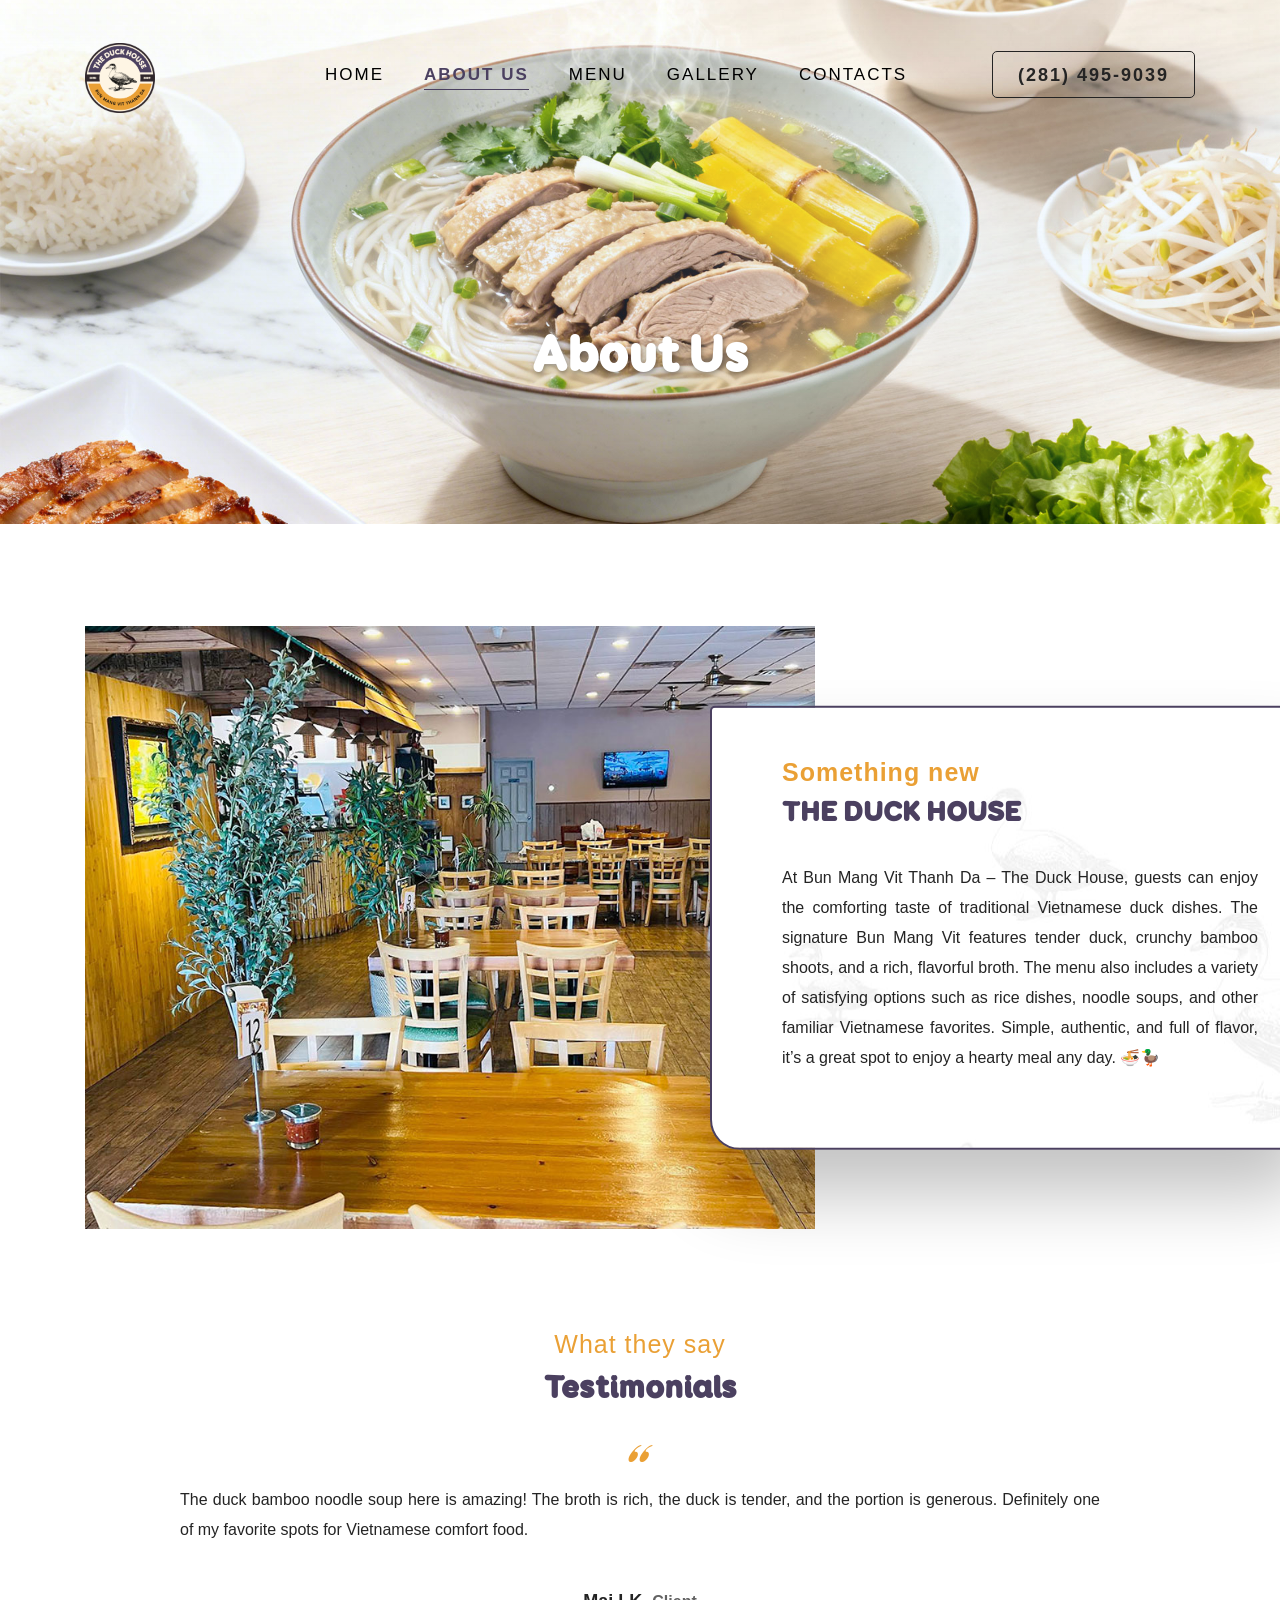
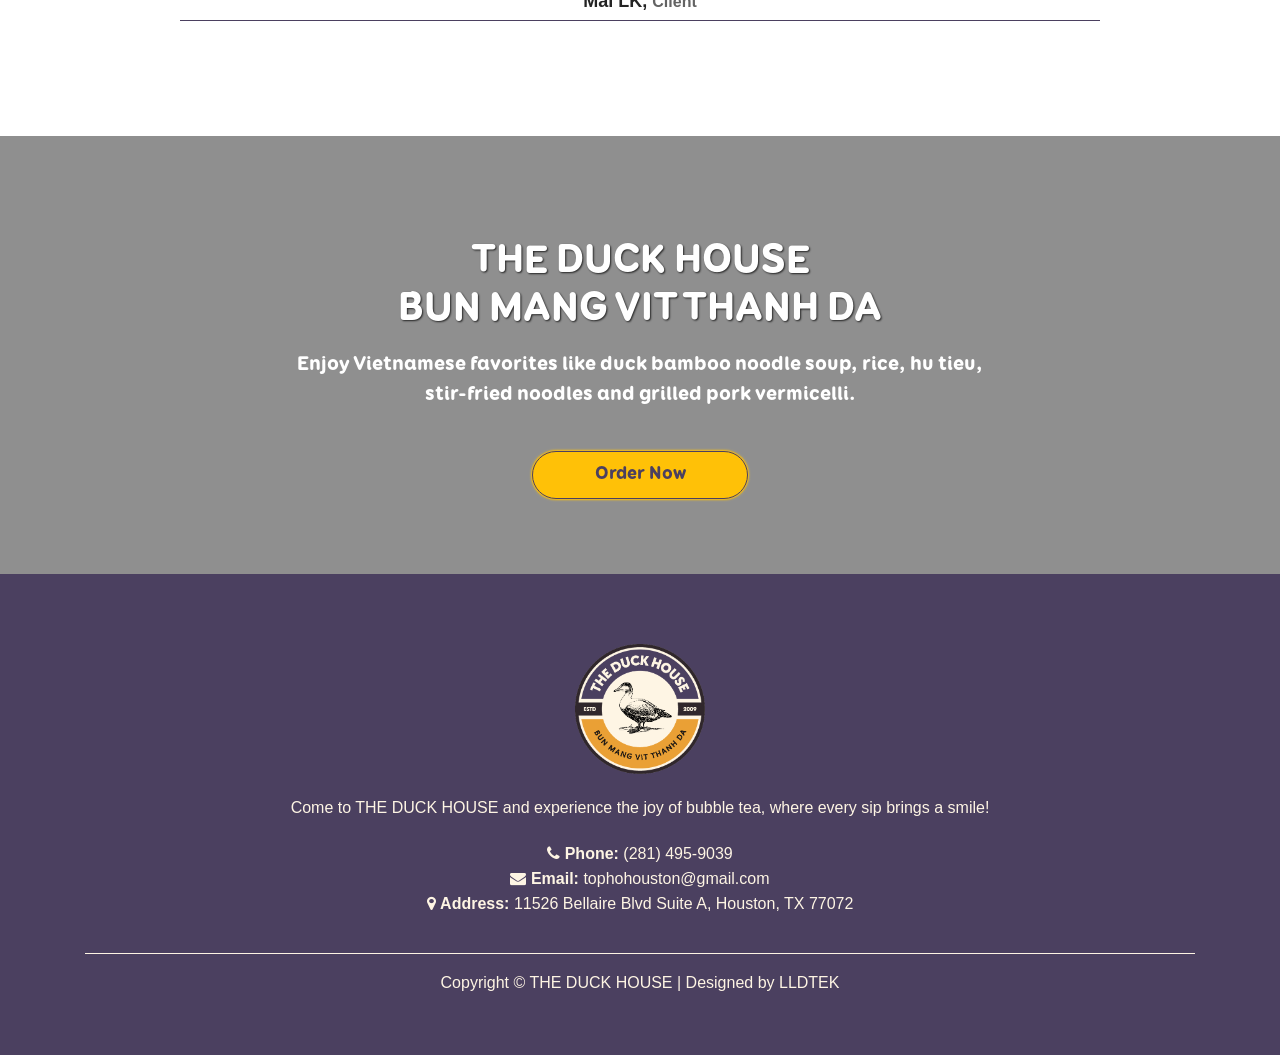
==== commit 33a615ca: "20260317-01" ====
--- a/abouts.html
+++ b/abouts.html
@@ -331,7 +331,7 @@
 						</li>
 						<li class="d-flex flex-row align-items-start justify-content-center">
 							<div class="footer_contact_text"><i class="fa fa-map-marker"></i>
-								<b style="color: #fef5e4">Address:</b><a target=_blank href="https://maps.app.goo.gl/J9MWYykcPsi7WcvD6"> 11526 Bellaire Blvd Houston, TX 77072</a></div>
+								<b style="color: #fef5e4">Address:</b><a target=_blank href="https://maps.app.goo.gl/J9MWYykcPsi7WcvD6"> 11526 Bellaire Blvd Suite A, Houston, TX 77072</a></div>
 						</li>
 					</ul>
 				<br>
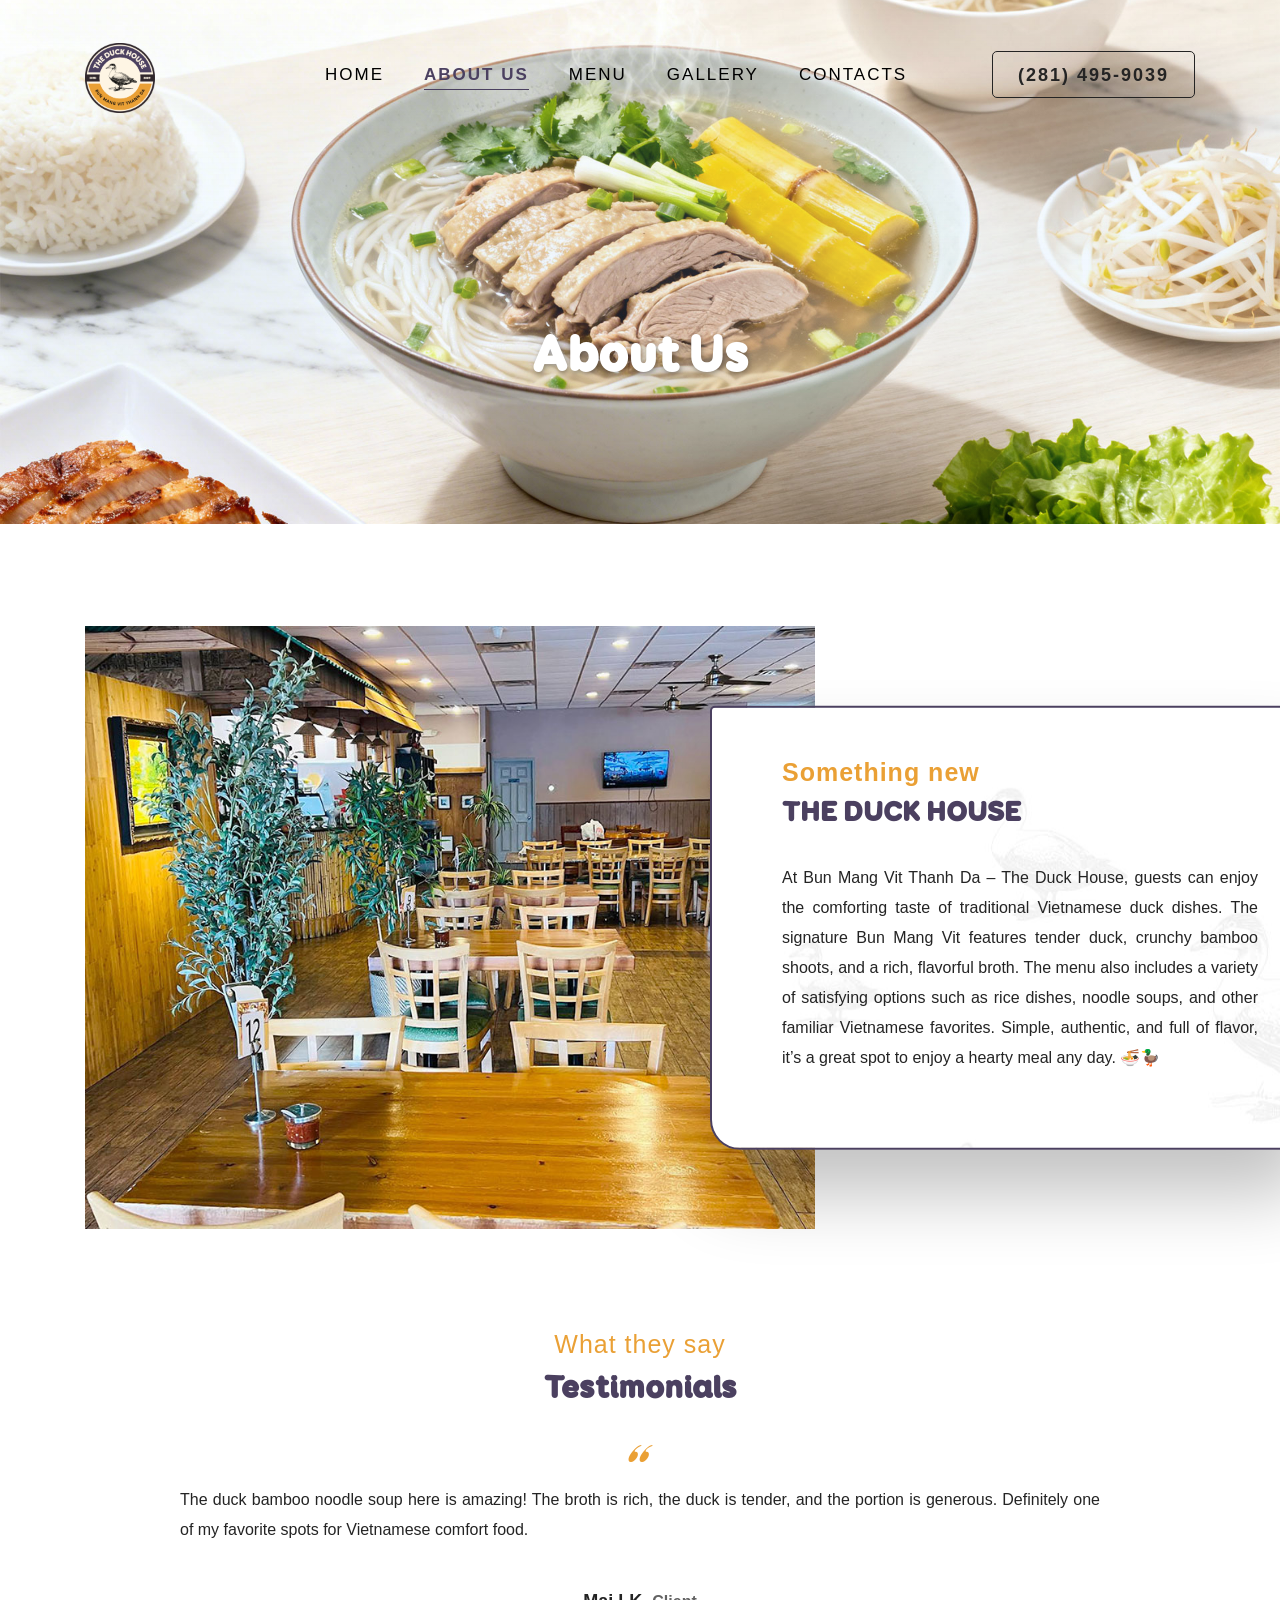
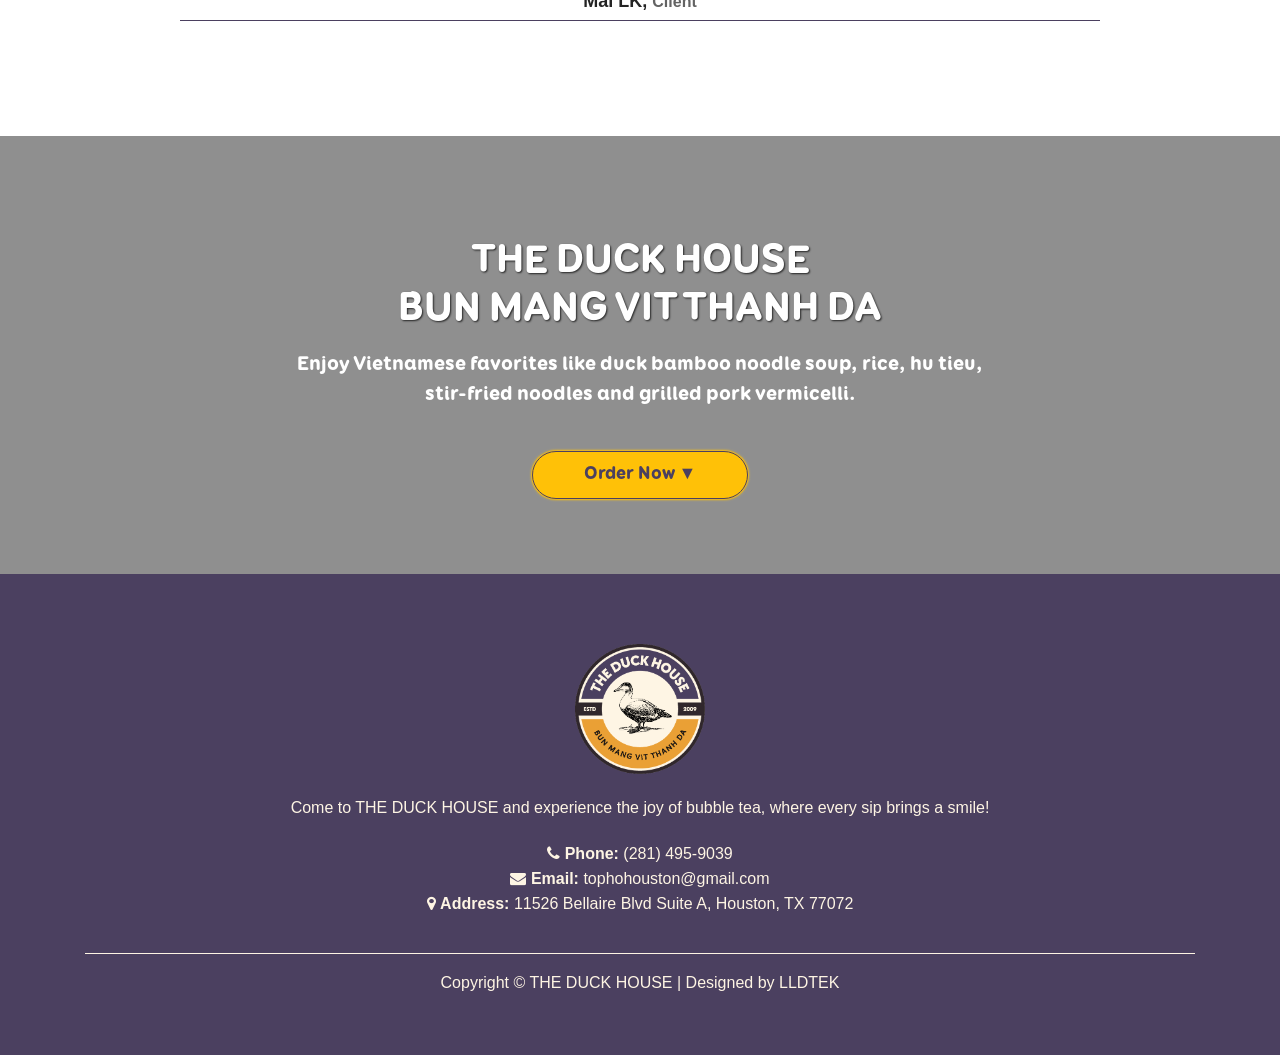
==== commit 7b3b1f49: "20260318-01" ====
--- a/abouts.html
+++ b/abouts.html
@@ -293,7 +293,20 @@
 					<div class="reservations_content d-flex flex-column align-items-center justify-content-center fontvl">						
 						<div class="res_title mb-3">THE DUCK HOUSE<br>BUN MANG VIT THANH DA</div>
 						<div class="text-base">Enjoy Vietnamese favorites like duck bamboo noodle soup, rice, hu tieu, stir-fried noodles and grilled pork vermicelli.</div>						
-						<button class="res_button"><a target=_blank href="" style="color: #4b4060">Order Now</a></button>
+						<!-- <button class="res_button"><a target=_blank href="" style="color: #4b4060">Order Now</a></button> -->
+						<div class="dropdown">
+							<button class="dropdown-btn" onclick="toggleDropdown(this)" style="color: #4b4060">
+								Order Now ▼
+							</button>
+							<div class="dropdown-content">
+								<a style="border-bottom: dashed 1px;" target=_blank href="https://www.doordash.com/store/the-duck-house-houston-24784885/20094564">
+									<img src="images/doordash.svg" style="width: 120px">
+								</a>
+								<a target=_blank href="https://www.ubereats.com/store/bun-mang-vit-thanh-da/dWcPjBzRTIimVlY2nzqs7w">
+									<img src="images/uber-eats.svg" style="width: 110px">
+								</a>
+							</div>
+						</div>
 					</div>
 				</div>
 			</div>
@@ -363,5 +376,22 @@
 <script src="plugins/jquery-datepicker/jquery-ui.js"></script>
 <script src="plugins/jquery-timepicker/jquery.timepicker.js"></script>
 <script src="js/about.js"></script>
+
+<!-- Dropdown -->
+<script>
+  function toggleDropdown(button) {
+  const dropdown = button.parentElement;
+  dropdown.classList.toggle("show");
+}
+
+window.addEventListener("click", function(event) {
+  if (!event.target.closest(".dropdown")) {
+    document.querySelectorAll(".dropdown").forEach(d => {
+      d.classList.remove("show");
+    });
+  }
+});
+</script>
+
 </body>
 </html>
--- a/styles/about.css
+++ b/styles/about.css
@@ -1061,4 +1061,68 @@
 	visibility: visible;
   }
   
-  /* End Button control */+  /* End Button control */
+
+    /* Dropdown */
+  .dropdown {
+  	position: relative;
+  	display: inline-block;
+  }
+
+  .dropdown-btn {
+  	width: 216px;
+  	height: 48px;
+  	background: #ffc107;
+  	color: #FFFFFF;
+  	border: none;
+  	outline: none;
+  	margin-top: 42px;
+  	font-size: 18px;
+  	cursor: pointer;
+  	border-radius: 50px;
+  	border: solid 1px #4b4060;
+  	box-shadow: 0 0 2px 1px #ffc107;
+  }
+
+  .dropdown-content {
+  	display: none;
+  	position: absolute;
+  	width: 216px;
+  	height: 96px;
+  	background: #fff;
+  	color: #FFFFFF;
+  	border: none;
+  	outline: none;
+  	margin-top: 5px;
+  	font-size: 18px;
+  	cursor: pointer;
+  	border-radius: 5px;
+  	border-top-left-radius: 5px;
+  	border-top-right-radius: 5px;
+  	border: solid 1px #4b4060;
+  	box-shadow: 0 0 2px 1px #ffc107;
+  	overflow: hidden;
+  	z-index: 1;
+  }
+
+  .dropdown-content a {
+  	color: #4b4060;
+  	padding: 10px 14px;
+  	text-decoration: none;
+  	display: block;
+  }
+
+  .dropdown-content a:hover {
+  	background-color: #fef5e4;
+  }
+
+  .dropdown.show .dropdown-content {
+  	display: block;
+  }
+
+  .dropdown.show .dropdown-btn {
+  	border-top-left-radius: 25px;
+  	border-top-right-radius: 25px;
+  	border-bottom-left-radius: 0;
+  	border-bottom-right-radius: 0;
+  }
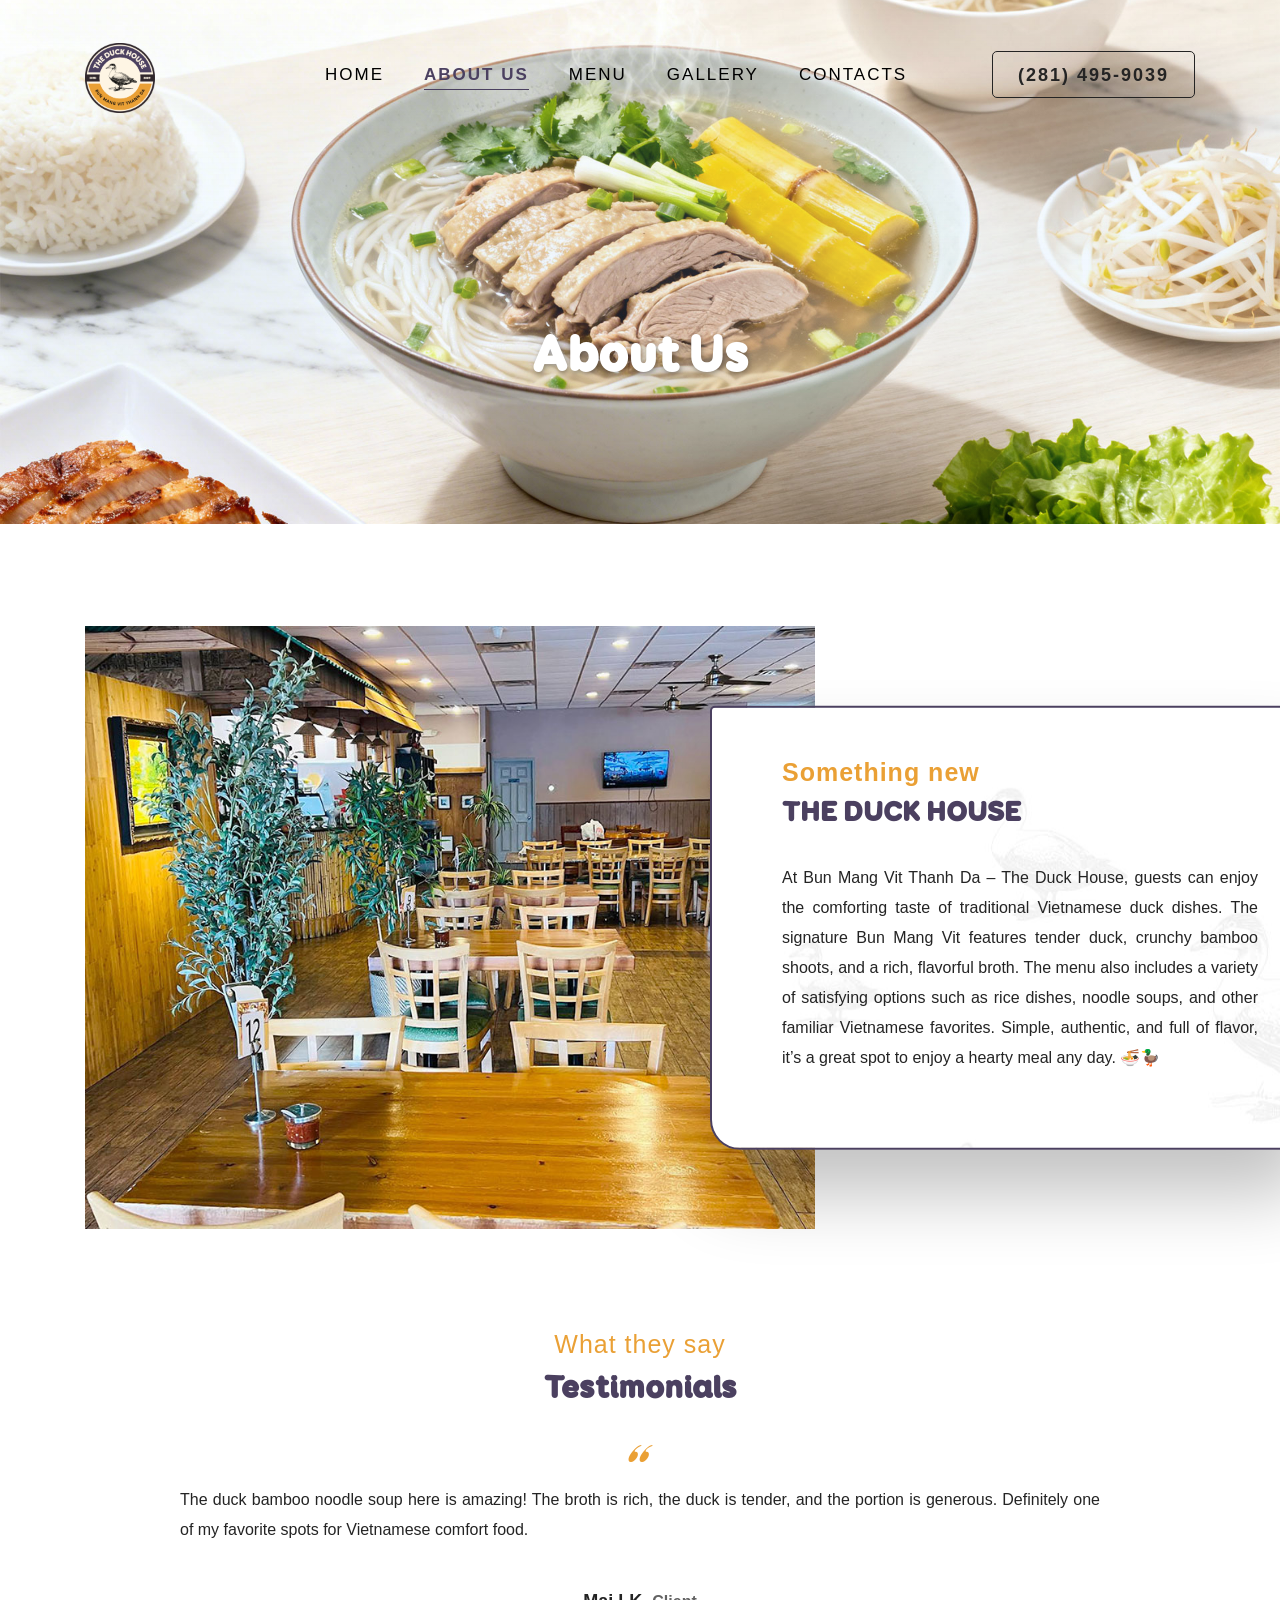
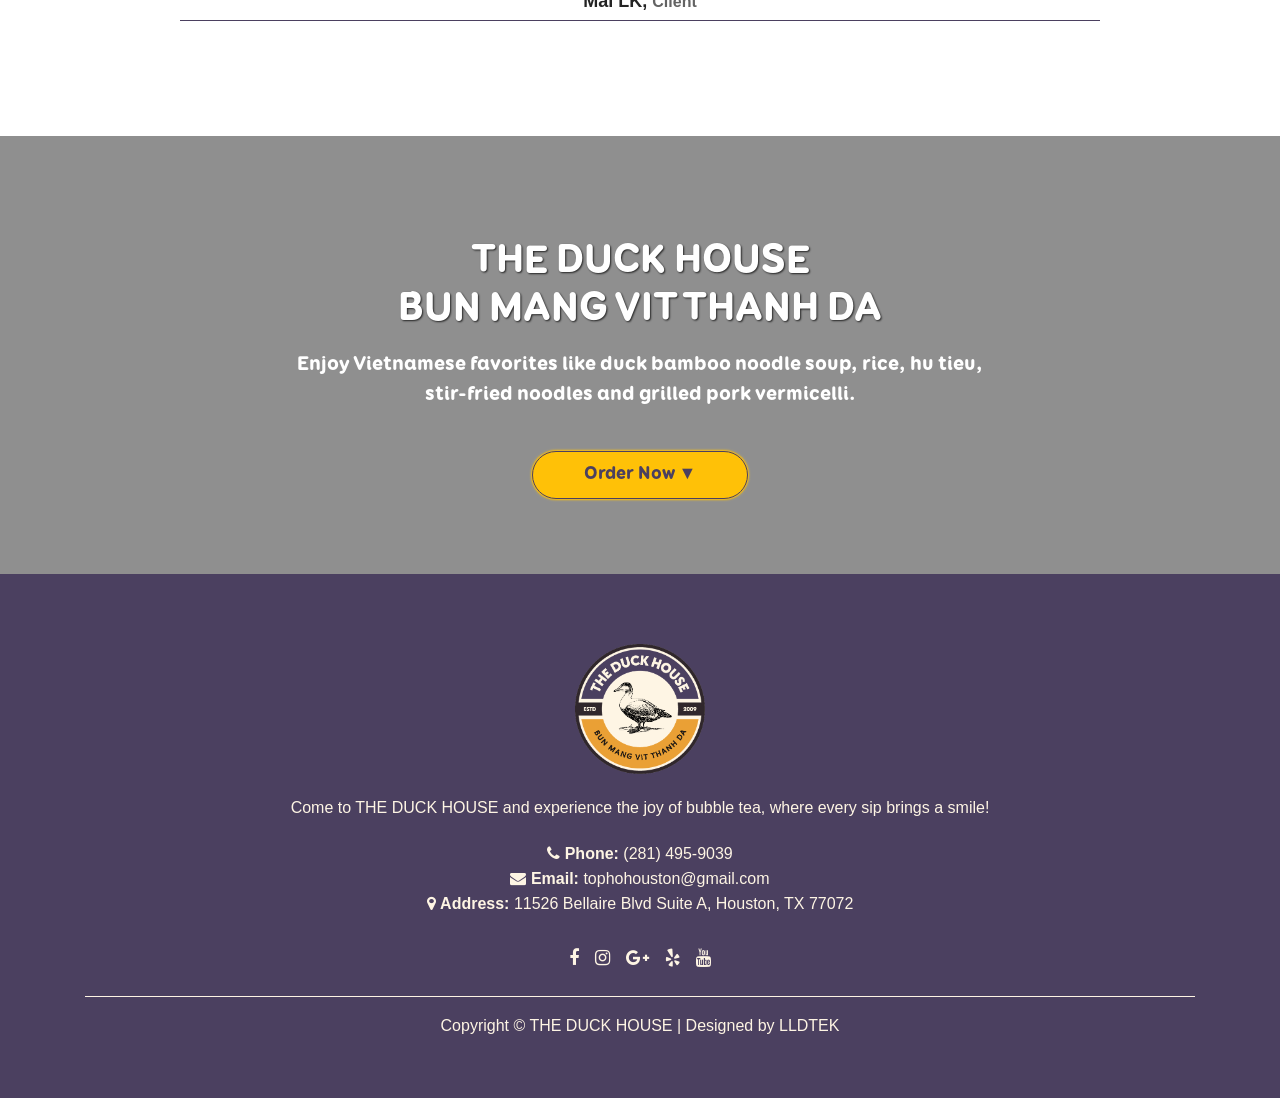
==== commit 7ed807e6: "20260319-01" ====
--- a/abouts.html
+++ b/abouts.html
@@ -348,6 +348,27 @@
 						</li>
 					</ul>
 				<br>
+
+					<li class="d-flex justify-content-center">
+							
+						<a class="m-2" style="color: #fef5e4; font-size: 18px" target=_blank href="https://www.facebook.com/TheduckhouseTX">
+							<i class="fa fa-facebook"></i>
+						</a>
+						<a class="m-2" style="color: #fef5e4; font-size: 18px" target=_blank href="https://www.instagram.com/bun_mang_vit_thanh_da">
+							<i class="fa fa-instagram"></i>
+						</a>
+						<a class="m-2" style="color: #fef5e4; font-size: 18px" target=_blank href="https://maps.app.goo.gl/pSvaCvKmJEF21SHP9">
+							<i class="fa fa-google-plus"></i>
+						</a>
+						<a class="m-2" style="color: #fef5e4; font-size: 18px" target=_blank href="https://www.yelp.com/biz/bun-mang-vit-thanh-da-houston-2">
+							<i class="fa fa-yelp"></i>
+						</a>
+						<a class="m-2" style="color: #fef5e4; font-size: 18px" target=_blank href="https://www.youtube.com/watch?v=9XN7PLLBdHE">
+							<i class="fa fa-youtube"></i>
+						</a>
+						
+					</li>
+
 				<hr>	
 				</div>
 
--- a/styles/about_responsive.css
+++ b/styles/about_responsive.css
@@ -147,7 +147,7 @@
 	}
 	.footer_col:not(:last-child)
 	{
-		margin-bottom: 80px;
+		margin-bottom: 20px;
 	}
 }
 
@@ -285,7 +285,7 @@
 	}
 	.res_title
 	{
-		font-size: 36px;
+		font-size: 32px;
 	}
 	.res_form_container
 	{
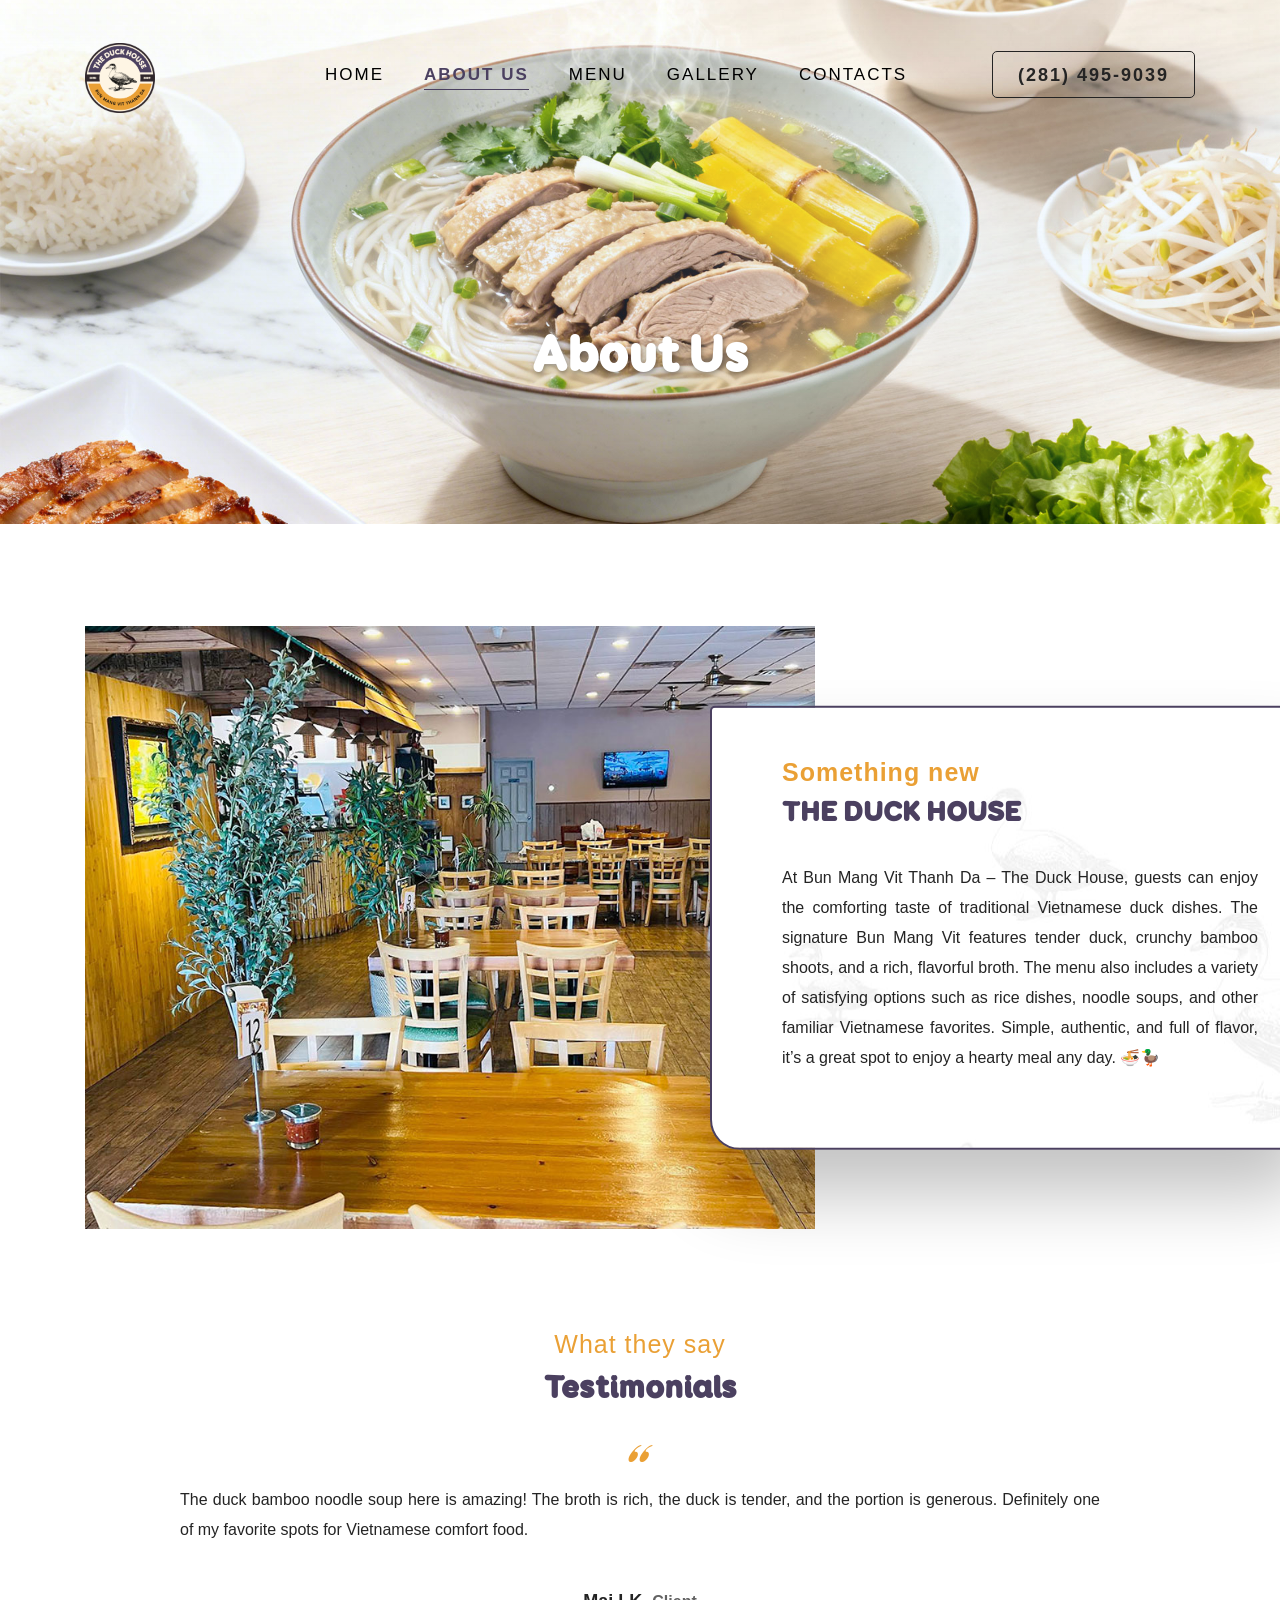
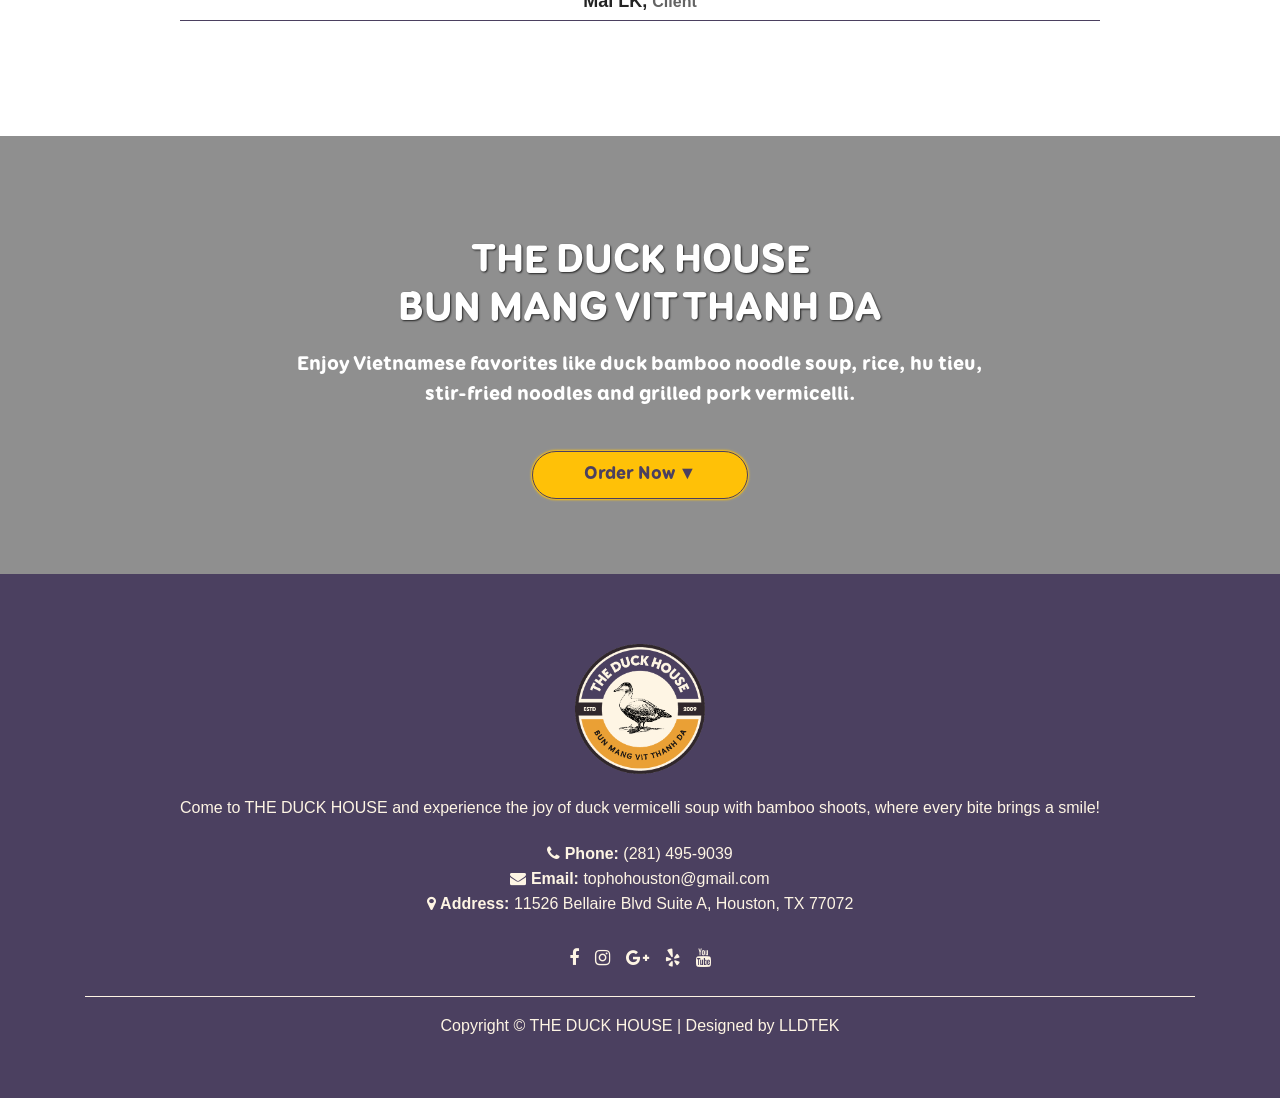
==== commit 9a147c77: "20260320-01" ====
--- a/abouts.html
+++ b/abouts.html
@@ -330,7 +330,7 @@
 					</div>
 					<br>
 					<div class="footer_contact_text">
-						Come to THE DUCK HOUSE and experience the joy of bubble tea, where every sip brings a smile!
+						Come to THE DUCK HOUSE and experience the joy of duck vermicelli soup with bamboo shoots, where every bite brings a smile!
 					</div>
 					<br>
 					<ul>
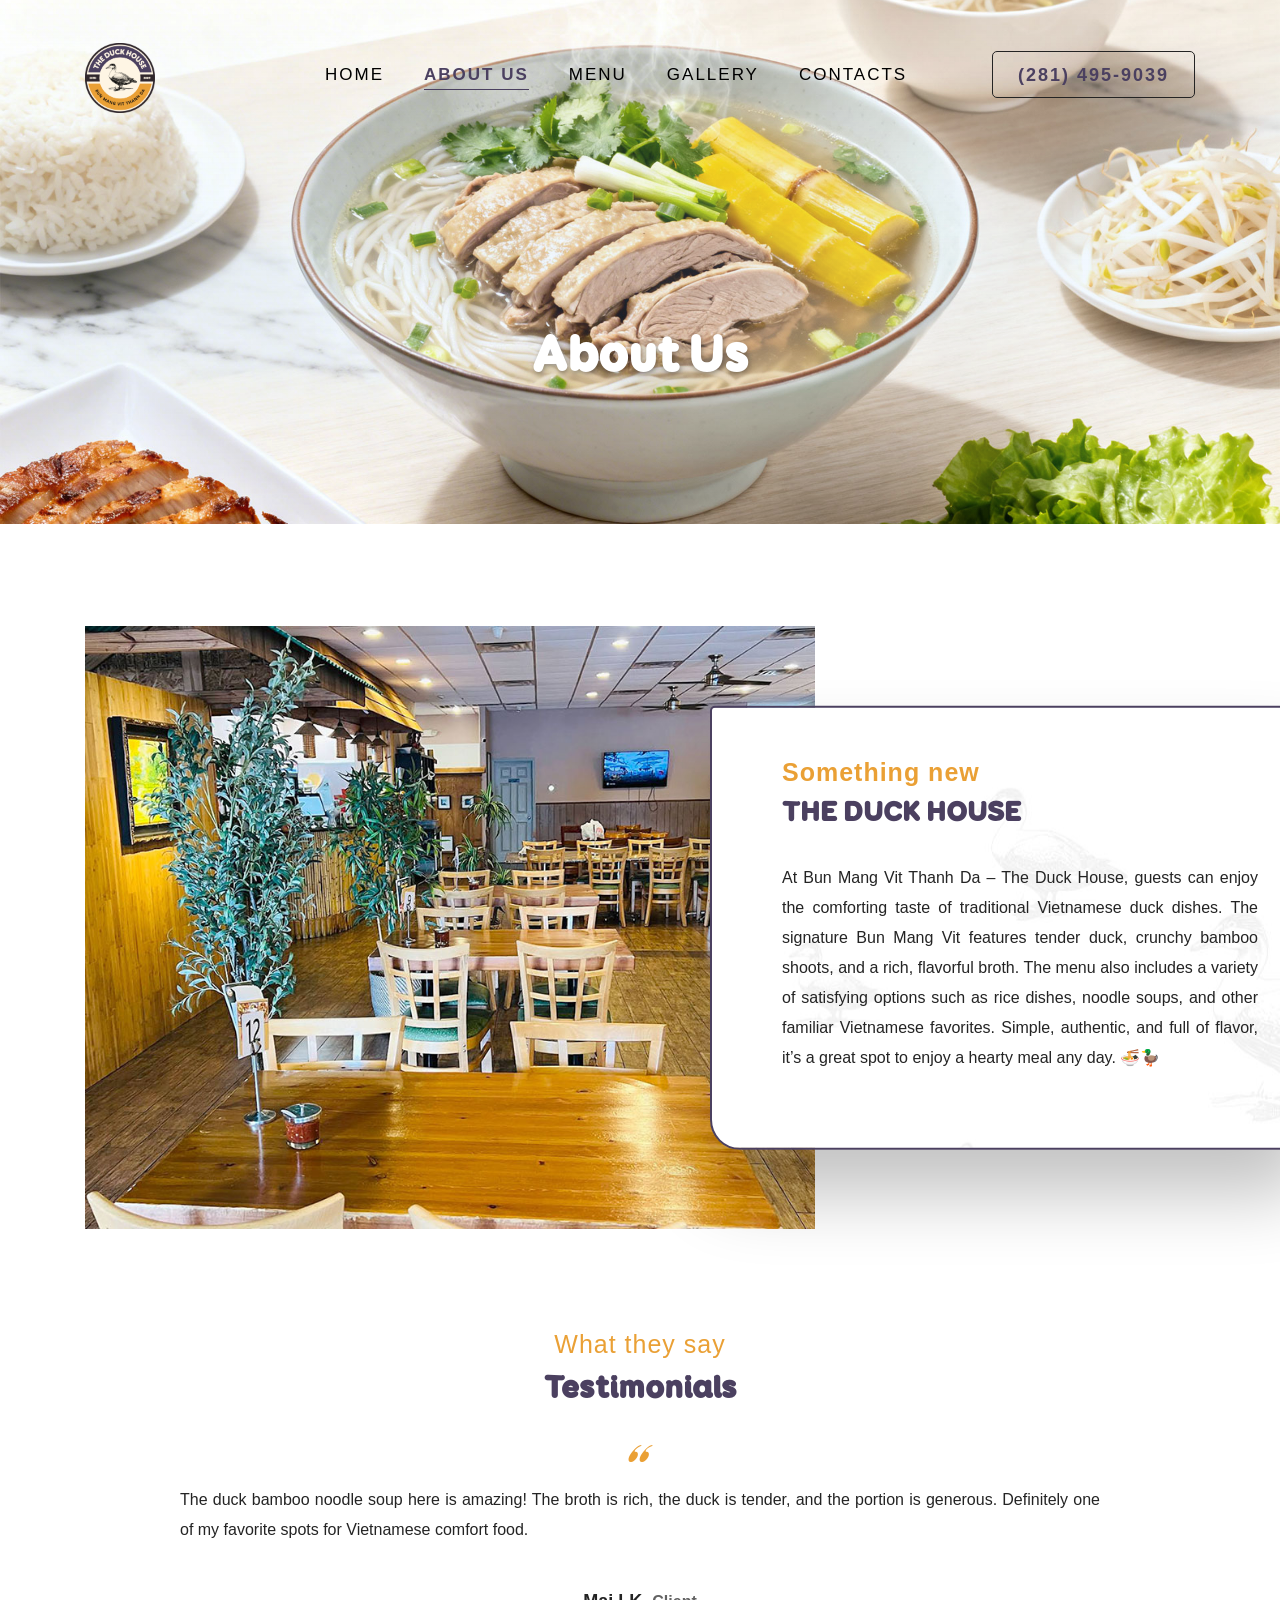
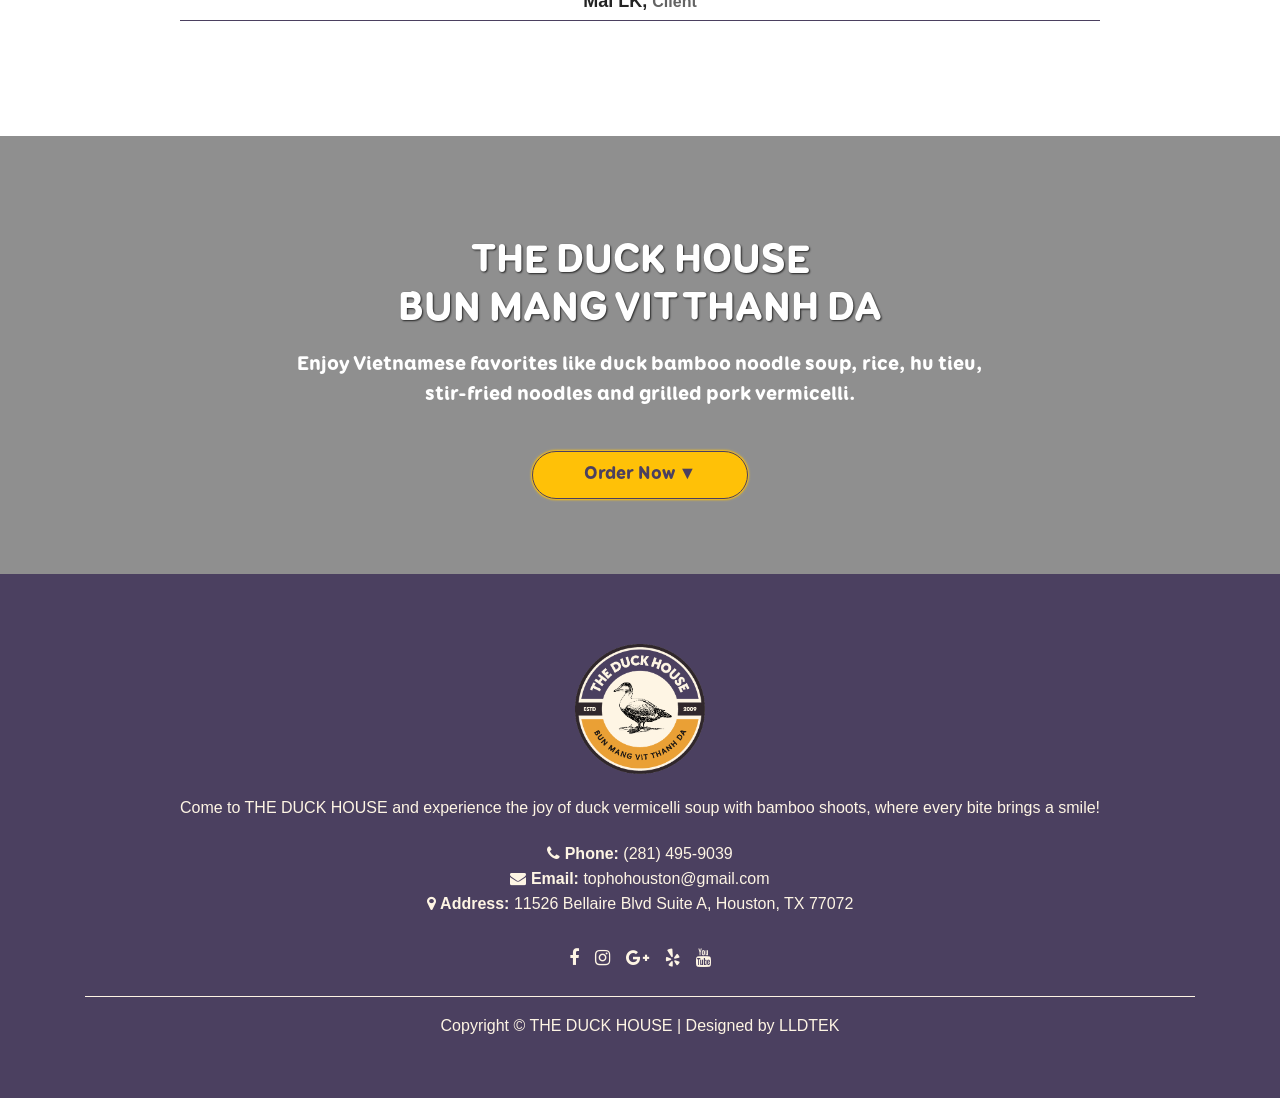
==== commit 3ec030cc: "20260323-01" ====
--- a/abouts.html
+++ b/abouts.html
@@ -302,8 +302,11 @@
 								<a style="border-bottom: dashed 1px;" target=_blank href="https://www.doordash.com/store/the-duck-house-houston-24784885/20094564">
 									<img src="images/doordash.svg" style="width: 120px">
 								</a>
-								<a target=_blank href="https://www.ubereats.com/store/bun-mang-vit-thanh-da/dWcPjBzRTIimVlY2nzqs7w">
+								<a style="border-bottom: dashed 1px;" target=_blank href="https://www.ubereats.com/store/bun-mang-vit-thanh-da/dWcPjBzRTIimVlY2nzqs7w">
 									<img src="images/uber-eats.svg" style="width: 110px">
+								</a>
+								<a target=_blank href="https://www.yelp.com/biz/bun-mang-vit-thanh-da-houston-2">
+									<img src="images/yelp.svg" style="width: 70px">
 								</a>
 							</div>
 						</div>
--- a/styles/about.css
+++ b/styles/about.css
@@ -451,7 +451,7 @@
 }
 .reservations_phone .phone {
     font-size: 18px;
-    color: #242424;
+    color: #4b4060;
     letter-spacing: 2px;
 }
 .reservations_phone .phone:hover
@@ -1088,7 +1088,7 @@
   	display: none;
   	position: absolute;
   	width: 216px;
-  	height: 96px;
+  	height: 144px;
   	background: #fff;
   	color: #FFFFFF;
   	border: none;
